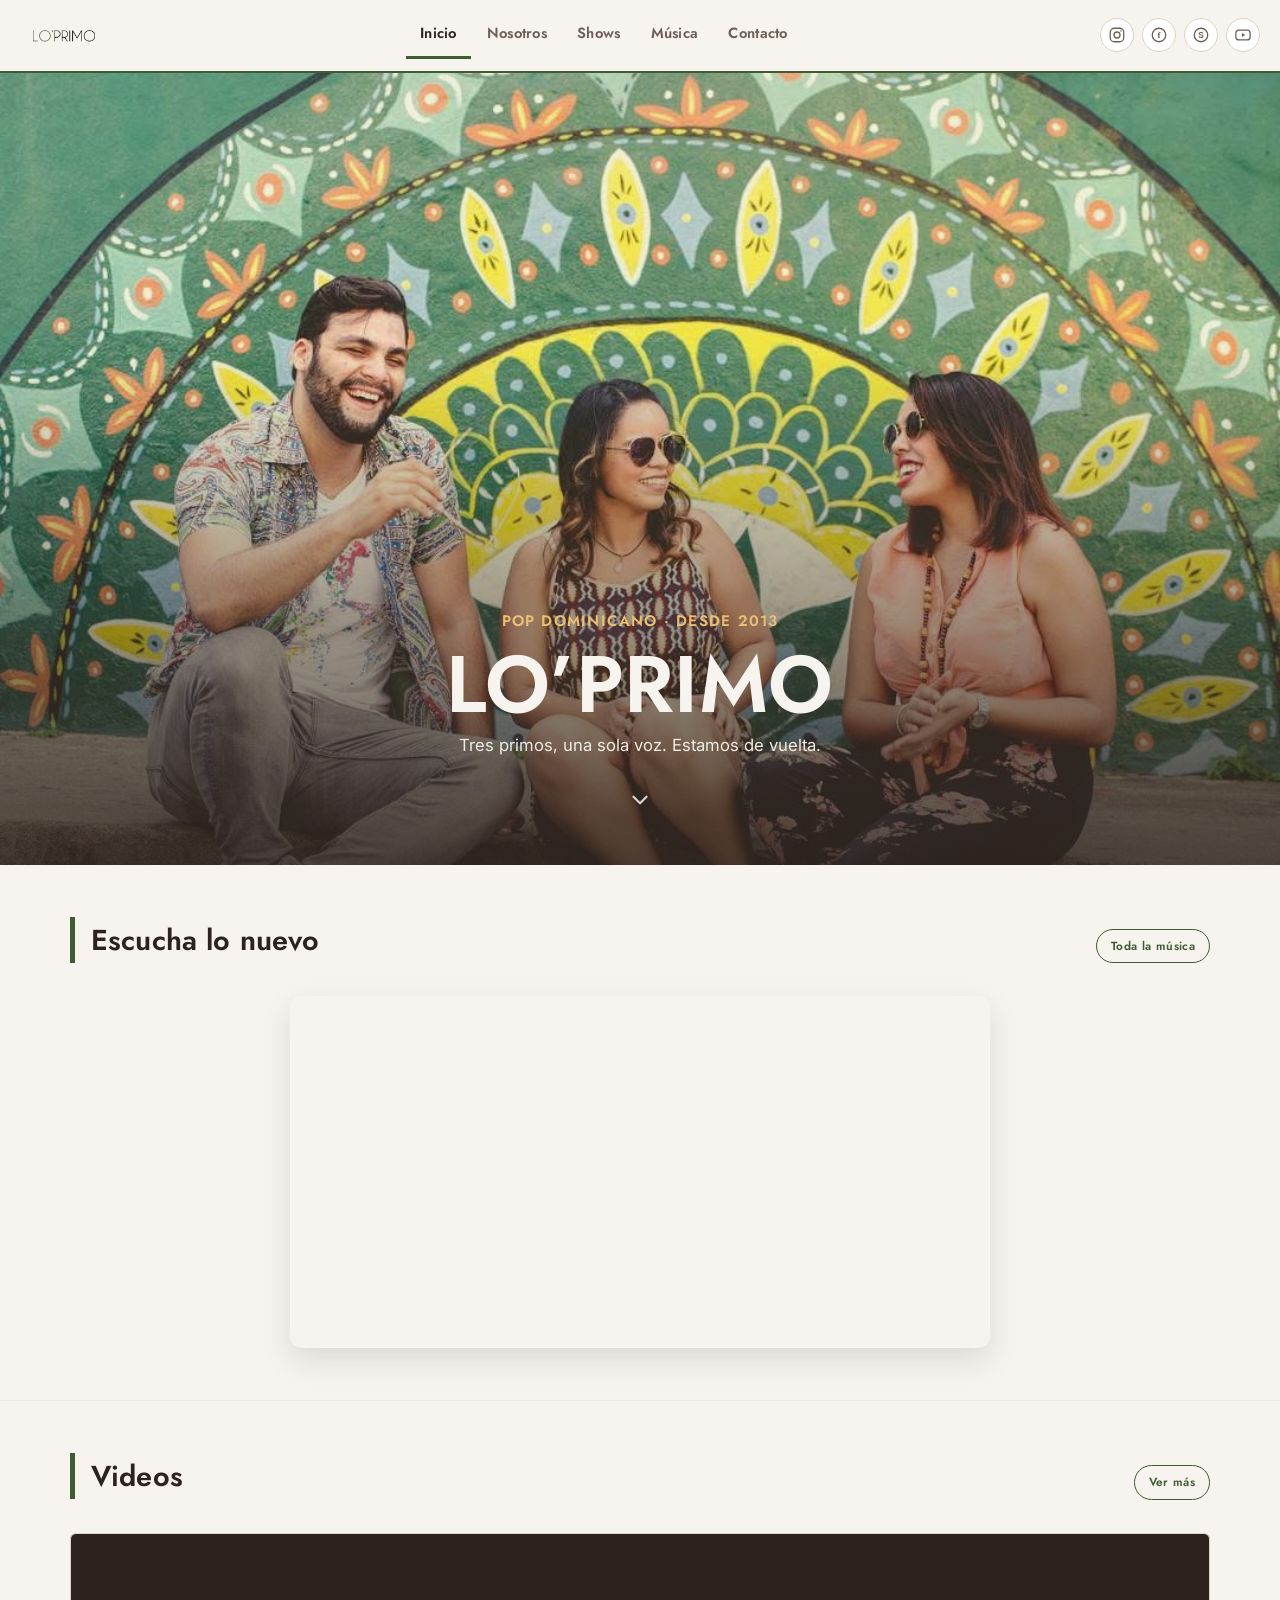
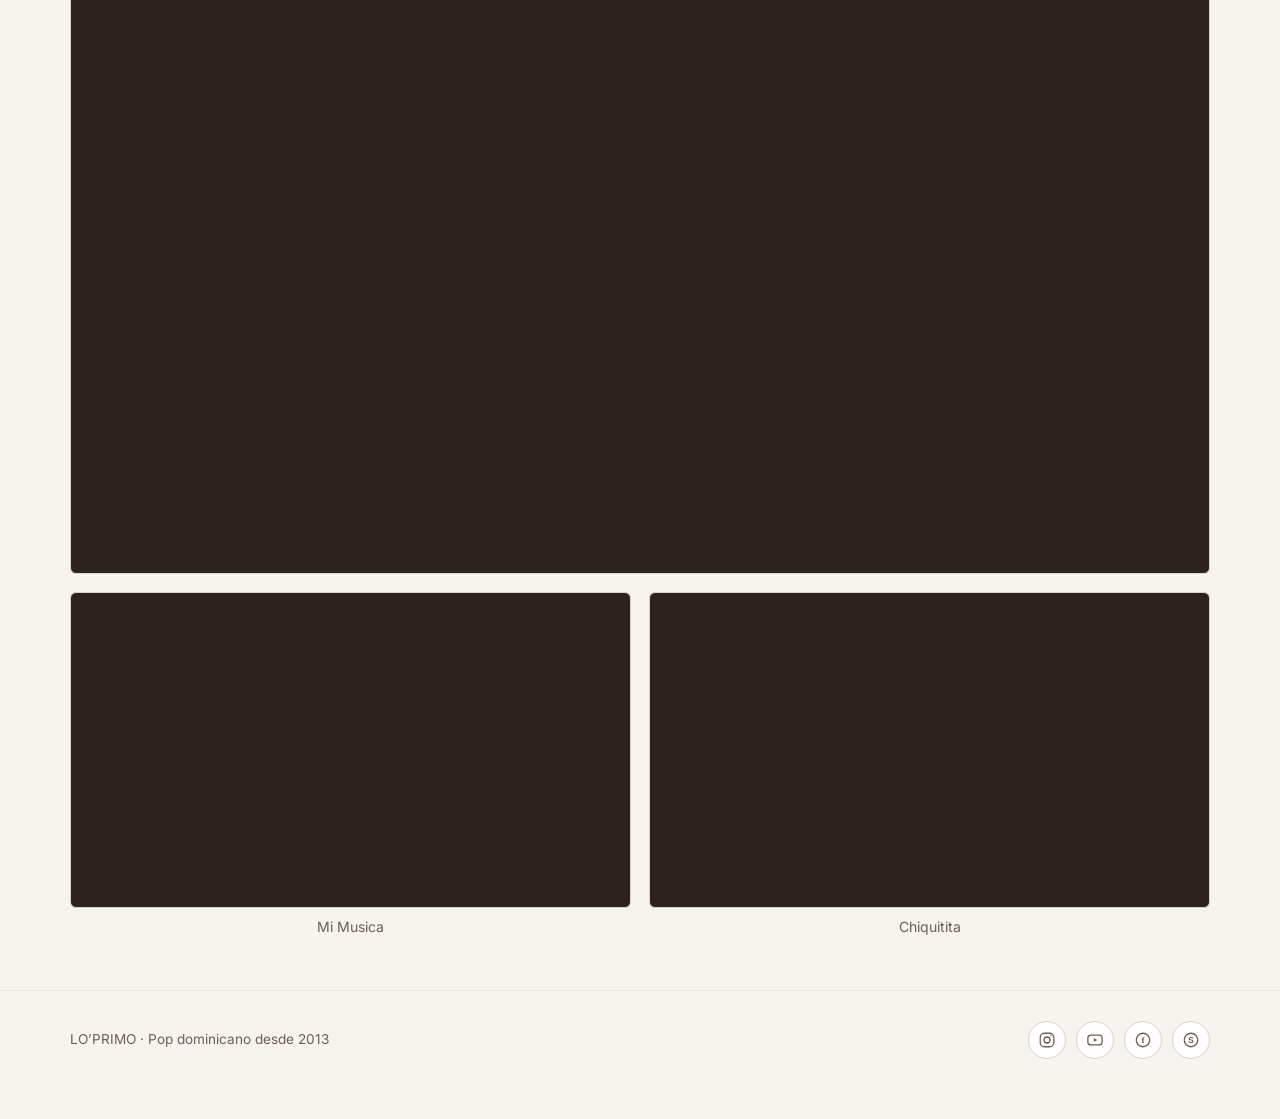
==== index.html @ f53887be "ANOTHER TEST" ====
<!DOCTYPE html>
<html lang="es" data-theme="light">
<head>
  <meta charset="utf-8">
  <meta name="viewport" content="width=device-width, initial-scale=1">
  <title>LO'PRIMO</title>
  <meta name="description" content="LO'PRIMO — grupo musical dominicano de pop. Escucha lo nuevo y mira los videos.">
  <meta name="apple-mobile-web-app-capable" content="yes">
  <meta name="apple-mobile-web-app-title" content="LO'PRIMO">
  <meta name="apple-mobile-web-app-status-bar-style" content="black-translucent">
  <link rel="icon" type="image/png" href="images/logo.png">
  <link rel="apple-touch-icon" href="images/logo.png">
  <link rel="manifest" href="manifest.json">
  <link rel="preconnect" href="https://fonts.googleapis.com">
  <link rel="preconnect" href="https://fonts.gstatic.com" crossorigin>
  <link href="https://fonts.googleapis.com/css2?family=Jost:wght@400;500;600;700&family=Inter:wght@400;600;700&display=swap" rel="stylesheet">
  <link rel="stylesheet" href="assets/style.css">
</head>
<body>
  <header class="site-header">
    <div class="header-row">
      <a class="brand" href="pagina-live.html">
        <img class="brand-logo" src="images/logo-no-name.png" alt="LO'PRIMO">
      </a>
      <button class="nav-toggle" id="navToggle" aria-label="Mostrar menú" aria-expanded="false">
        <svg viewBox="0 0 24 24" fill="none" stroke="currentColor" stroke-width="2"><path d="M3 6h18M3 12h18M3 18h18"/></svg>
      </button>
      <nav class="site-nav" id="siteNav">
        <a href="pagina-live.html" data-nav="home" class="active">Inicio</a>
        <a href="about.html" data-nav="about">Nosotros</a>
        <a href="shows.html" data-nav="shows">Shows</a>
        <a href="music.html" data-nav="music">Música</a>
        <a href="contact.html" data-nav="contact">Contacto</a>
      </nav>
      <div class="nav-social" id="navSocial" aria-label="Redes de LO'PRIMO"></div>
    </div>
  </header>

  <main>
  <section class="hero-full" style="background-image:url('images/artist-index.jpeg')">
    <div class="wrap hero-full-inner">
      <div class="hero-kicker">Pop dominicano &middot; desde 2013</div>
      <h1>LO&#8217;PRIMO</h1>
      <p>Tres primos, una sola voz. Estamos de vuelta.</p>
      <div class="scroll-cue" aria-hidden="true">
        <svg viewBox="0 0 24 24" fill="none" stroke="currentColor" stroke-width="2" stroke-linecap="round" stroke-linejoin="round"><path d="M6 9l6 6 6-6"/></svg>
      </div>
    </div>
  </section>

  <section class="section">
    <div class="wrap">
      <div class="section-head">
        <h2>Escucha lo nuevo</h2>
        <a class="btn btn-small" href="music.html">Toda la m&uacute;sica</a>
      </div>
      <div id="spotifyEmbed"></div>
    </div>
  </section>

  <section class="section">
    <div class="wrap">
      <div class="section-head">
        <h2>Videos</h2>
        <a class="btn btn-small" href="music.html">Ver m&aacute;s</a>
      </div>
      <div id="videoMain"></div>
      <div class="yt-secondary-grid" id="videoSecondary"></div>
    </div>
  </section>
<!--
  <section class="section">
    <div class="wrap">
      <div class="newsletter-box">
        <div class="newsletter-copy">
          <span class="eyebrow">Bolet&iacute;n</span>
          <h2>No te pierdas nada</h2>
          <p>Shows, m&uacute;sica nueva y noticias directo a tu correo.</p>
        </div>
        <div class="newsletter-embed">
          <iframe src="https://loprimo.substack.com/embed" width="480" height="150" style="border: 1px solid #EEE; background: white; max-width:100%;" frameborder="0" scrolling="no"></iframe>
        </div>
      </div>
    </div>
  </section>
-->
  </main>

  <footer class="site-footer">
    <div class="wrap">
      <div>LO&#8217;PRIMO &middot; Pop dominicano desde 2013</div>
      <div class="footer-social" id="footerSocial" aria-label="Redes de LO'PRIMO"></div>
    </div>
  </footer>

  <div class="nl-modal-overlay" id="nlModalOverlay" hidden>
    <div class="nl-modal" role="dialog" aria-modal="true" aria-labelledby="nlModalTitle">
      <button class="nl-modal-close" id="nlModalClose" aria-label="Cerrar">&times;</button>
      <span class="eyebrow">Bolet&iacute;n</span>
      <h2 id="nlModalTitle">No te pierdas nada</h2>
      <p>Shows, m&uacute;sica nueva y noticias directo a tu correo.</p>
      <div class="newsletter-embed">
        <iframe src="https://loprimo.substack.com/embed" width="480" height="150" style="border: 1px solid #EEE; background: white; max-width:100%;" frameborder="0" scrolling="no"></iframe>
      </div>
    </div>
  </div>

  <script src="assets/about-data.js"></script>
  <script src="assets/shows-data.js"></script>
  <script src="assets/music-data.js"></script>
  <script src="assets/app.js"></script>
</body>
</html>
---- assets/style.css ----
/* ============================================================
   LO'PRIMO — official band site styles
   Design language: warm, earthy, organic. Soft sand grounds,
   espresso structure, sage neutrals, amber gold accent used
   sparingly for anything actionable (streaming links, submit).
   Built on the same component system as the site this replaced —
   header/nav, hero, section, cards, writer tools — just re-themed
   and re-purposed for a band instead of a fantasy league.
   ============================================================ */

:root{
  --sand:#F7F4EF;
  --sand-dim:#F0EBE2;
  --paper:#FFFFFF;

  --espresso:#2C221E;
  --espresso-soft:#6E5F55;
  --line:#DDD3C4;

  --sage:#D1DCD0;
  --sage-dark:#A9BBA6;

  --amber:#DCA143;
  --amber-light:#EBBE72;
  --amber-dark:#A9721F;
  --amber-ink:#2a1e05;

  --terracotta:#B1503F;

  --olive:#3F5C33;
  --olive-light:#5C7C4C;
  --olive-dark:#2B4023;

  --font-display:'Jost', 'Poppins', -apple-system, 'Segoe UI', sans-serif;
  --font-body:'Inter', -apple-system, 'Segoe UI', sans-serif;

  --radius:6px;
  --shadow-lo: 0 1px 0 rgba(44,34,30,.08);
  --shadow-md: 0 12px 30px rgba(44,34,30,.12);
}

/* Brand identity is this warm, light palette on purpose — it does not
   flip with the visitor's system dark-mode preference. */
@media (prefers-color-scheme: dark){
  :root:not([data-theme="dark"]){
    --sand:#F7F4EF; --sand-dim:#F0EBE2; --paper:#FFFFFF;
  }
}
:root[data-theme="light"]{
  --sand:#F7F4EF; --sand-dim:#F0EBE2; --paper:#FFFFFF;
}

*,*::before,*::after{ box-sizing:border-box; }
html{ -webkit-text-size-adjust:100%; }
body{
  margin:0;
  background:var(--sand);
  color:var(--espresso);
  font-family:var(--font-body);
  font-size:16px;
  line-height:1.6;
  min-height:100vh;
}
img{ max-width:100%; display:block; }
a{ color:inherit; text-decoration:none; }
button{ font-family:inherit; }
h1,h2,h3,h4{
  font-family:var(--font-display);
  font-weight:600;
  letter-spacing:.005em;
  margin:0 0 .4em;
  color:var(--espresso);
}
:focus-visible{
  outline:3px solid var(--amber);
  outline-offset:2px;
}
.wrap{
  max-width:1180px;
  margin:0 auto;
  padding:0 20px;
}
.hidden{ display:none !important; }

/* ---------- crest / logo placeholder ---------- */
.crest{
  --crest-size: 52px;
  --crest-clip: none;
  --crest-round: 50%;
  display:inline-block;
  width:var(--crest-size);
  height:var(--crest-size);
  position:relative;
  flex:none;
}
.crest img{
  position:relative; z-index:2;
  width:100%; height:100%;
  object-fit:cover;
  clip-path: var(--crest-clip);
  border-radius: var(--crest-round, 0);
  background:var(--sage);
}
.crest .crest-fallback{
  position:absolute; inset:0;
  clip-path: var(--crest-clip);
  border-radius: var(--crest-round, 0);
  background:linear-gradient(160deg, var(--sage), var(--sand-dim));
  border:1px solid var(--sage-dark);
  display:flex; align-items:center; justify-content:center;
  font-family:var(--font-display);
  color:var(--olive);
  font-size:calc(var(--crest-size) * .34);
  letter-spacing:.02em;
}
.crest.crest-lg{ --crest-size:120px; }
.crest.crest-lg .crest-fallback{ font-size:38px; }

/* ---------- full logo (public site header) ---------- */
.brand-logo{
  display:block;
  height:46px;
  width:auto;
}
@media (max-width:480px){
  .brand-logo{ height:36px; }
}

/* ---------- header / nav ---------- */
.site-header{
  position:sticky; top:0; z-index:40;
  background:var(--sand);
  border-bottom:2px solid var(--olive);
}
.header-row{
  display:grid;
  grid-template-columns:auto auto;
  grid-template-areas:"brand toggle" "nav nav";
  align-items:center;
  gap:10px 14px;
  padding:12px 20px;
}
.brand{ grid-area:brand; justify-self:start; display:flex; align-items:center; gap:12px; min-width:0; }
.brand-text{ min-width:0; }
.brand-name{
  font-family:var(--font-display);
  font-weight:600;
  font-size:clamp(1.15rem, 2.4vw, 1.6rem);
  line-height:1.05;
  color:var(--espresso);
  white-space:nowrap;
  overflow:hidden;
  text-overflow:ellipsis;
}
.brand-name .accent{ color:var(--olive); }
.brand-sub{
  font-size:.68rem;
  letter-spacing:.14em;
  text-transform:uppercase;
  color:var(--espresso-soft);
  margin-top:2px;
}
.nav-toggle{
  grid-area:toggle; justify-self:end;
  background:none; border:1px solid var(--line); color:var(--espresso);
  width:40px; height:40px; border-radius:var(--radius);
  display:flex; align-items:center; justify-content:center; cursor:pointer;
}
.nav-toggle svg{ width:20px; height:20px; }
.site-nav{
  grid-area:nav;
  display:none;
  flex-direction:column;
  gap:0;
  border-top:1px solid var(--line);
  margin-top:4px;
  padding-top:6px;
}
.site-nav.open{ display:flex; }
.site-nav a{
  display:block;
  padding:12px 4px;
  font-family:var(--font-display);
  font-weight:600;
  font-size:.92rem;
  letter-spacing:.02em;
  color:var(--espresso-soft);
  border-bottom:1px solid var(--sand-dim);
  white-space:nowrap;
}
.site-nav a:hover{ color:var(--espresso); }
.site-nav a.active{ color:var(--espresso); }
.nav-social{ display:none; }

@media (min-width:861px){
  .header-row{
    grid-template-columns:auto 1fr auto;
    grid-template-areas:"brand nav social";
  }
  .nav-toggle{ display:none; }
  .site-nav{
    grid-area:nav; justify-self:center;
    display:flex; flex-direction:row; align-items:center; gap:2px;
    border-top:none; margin-top:0; padding-top:0;
  }
  .site-nav a{
    padding:10px 14px;
    border-bottom:3px solid transparent;
  }
  .site-nav a.active{ border-bottom-color:var(--olive); }
  .nav-social{
    grid-area:social; justify-self:end;
    display:flex; align-items:center; gap:8px;
  }
  .nav-social .social-link{ width:34px; height:34px; }
}

/* ---------- hero ---------- */
.hero{
  position:relative;
  padding:56px 0 44px;
  background:
    radial-gradient(760px 320px at 88% -15%, rgba(63,92,51,.16), transparent 60%),
    radial-gradient(1100px 420px at 15% -10%, rgba(220,161,67,.18), transparent 60%),
    linear-gradient(180deg, var(--sand-dim), var(--sand));
  border-bottom:1px solid var(--line);
}
.hero-inner{
  display:flex; align-items:center; gap:28px; flex-wrap:wrap;
}
.hero-text h1{
  font-size:clamp(2.2rem, 5.5vw, 4rem);
  line-height:1.02;
}
.hero-text h1 .accent{ color:var(--olive); }
.hero-kicker{
  font-family:var(--font-display);
  font-weight:600;
  color:var(--olive);
  font-size:.95rem;
  letter-spacing:.08em;
  text-transform:uppercase;
  margin-bottom:10px;
}
.hero-text p{
  color:var(--espresso-soft);
  max-width:58ch;
  margin:14px 0 0;
  font-size:1.05rem;
}
.hero-actions{
  display:flex; gap:12px; margin-top:22px; flex-wrap:wrap;
}

/* ---------- full-bleed photo hero (pagina-live) ---------- */
.hero-full{
  position:relative;
  height:88vh; min-height:480px; max-height:820px;
  background-size:cover;
  background-position:center 28%;
  background-repeat:no-repeat;
  display:flex; align-items:flex-end;
  border-bottom:none;
}
.hero-full::after{
  content:"";
  position:absolute; inset:0;
  background:linear-gradient(180deg, rgba(44,34,30,.05) 35%, rgba(44,34,30,.82) 100%);
}
.hero-full-inner{
  position:relative; z-index:1;
  width:100%;
  padding:0 0 52px;
  text-align:center;
}
.hero-full .hero-kicker{ color:var(--amber-light); }
.hero-full h1{
  color:var(--sand);
  font-size:clamp(2.4rem, 7vw, 5rem);
  line-height:1;
  margin-bottom:8px;
}
.hero-full p{
  color:var(--sand-dim);
  max-width:56ch;
  margin:0 auto;
  font-size:1.05rem;
}
.scroll-cue{
  display:flex; justify-content:center;
  margin-top:28px;
  animation:scroll-cue-bounce 2.2s ease-in-out infinite;
}
.scroll-cue svg{ width:26px; height:26px; color:var(--sand); opacity:.85; }
@keyframes scroll-cue-bounce{
  0%,100%{ transform:translateY(0); }
  50%{ transform:translateY(8px); }
}
@media (prefers-reduced-motion: reduce){
  .scroll-cue{ animation:none; }
}

/* ---------- spotify embed (pagina-live) ---------- */
.spotify-embed-wrap{
  max-width:700px;
  margin:0 auto;
  border-radius:12px;
  overflow:hidden;
  box-shadow:var(--shadow-md);
}
.spotify-embed-wrap iframe{ display:block; width:100%; border:0; }

/* ---------- youtube: one main + a row of secondary videos ---------- */
.yt-secondary-grid{
  display:grid;
  grid-template-columns:1fr 1fr;
  gap:18px;
  margin-top:18px;
}
.yt-secondary-grid .yt-caption{
  margin-top:8px;
  font-size:.88rem;
  color:var(--espresso-soft);
  text-align:center;
}
@media (max-width:640px){
  .yt-secondary-grid{ grid-template-columns:1fr; }
  .hero-full{ height:78vh; min-height:420px; background-position:center 22%; }
}

/* ---------- section shell ---------- */
.section{ padding:52px 0; }
.section + .section{ border-top:1px solid var(--sand-dim); }
.section-head{
  display:flex; align-items:baseline; justify-content:space-between;
  gap:16px; margin-bottom:22px; flex-wrap:wrap;
}
.section-head h2{
  font-size:1.8rem;
  position:relative;
  padding-left:16px;
  border-left:5px solid var(--olive);
}
.section-note{ color:var(--espresso-soft); font-size:.9rem; }

/* ---------- generic card grid (shows / singles / posts) ---------- */
.card-grid{
  display:grid;
  grid-template-columns:repeat(auto-fill, minmax(280px,1fr));
  gap:18px;
}
.card{
  background:var(--paper);
  border:1px solid var(--line);
  border-radius:var(--radius);
  padding:20px 20px 24px;
  display:flex; flex-direction:column; gap:8px;
  box-shadow:var(--shadow-lo);
  transition:transform .15s ease, box-shadow .15s ease;
}
.card:hover{ transform:translateY(-3px); box-shadow:var(--shadow-md); }
.card .eyebrow{
  font-family:var(--font-display);
  font-weight:600;
  color:var(--olive);
  font-size:.78rem;
  letter-spacing:.06em;
  text-transform:uppercase;
}
.card h3{ font-size:1.2rem; }
.card p{ color:var(--espresso-soft); margin:0; font-size:.94rem; }

/* ---------- newsletter (home) ---------- */
.newsletter-box{
  display:flex; align-items:center; justify-content:space-between; gap:28px;
  flex-wrap:wrap;
  background:var(--paper);
  border:1px solid var(--line);
  border-radius:var(--radius);
  padding:32px 34px;
  box-shadow:var(--shadow-lo);
}
.newsletter-copy{ flex:1; min-width:220px; }
.newsletter-copy .eyebrow{
  display:block;
  font-family:var(--font-display); font-weight:600;
  color:var(--olive); font-size:.78rem; letter-spacing:.08em; text-transform:uppercase;
  margin-bottom:6px;
}
.newsletter-copy h2{ font-size:1.5rem; border:none; padding:0; margin:0 0 6px; }
.newsletter-copy p{ color:var(--espresso-soft); font-size:.94rem; margin:0; }
.newsletter-embed{ flex:none; max-width:100%; line-height:0; }
.newsletter-embed iframe{ max-width:100%; display:block; }
@media (max-width:640px){
  .newsletter-box{ flex-direction:column; text-align:center; padding:26px 22px; }
}

/* ---------- newsletter popup (home, once per visitor) ---------- */
.nl-modal-overlay{
  position:fixed; inset:0; z-index:100;
  background:rgba(44,34,30,.55);
  display:flex; align-items:center; justify-content:center;
  padding:20px;
  animation:nl-fade-in .2s ease;
}
.nl-modal-overlay[hidden]{ display:none; }
@keyframes nl-fade-in{ from{ opacity:0; } to{ opacity:1; } }
.nl-modal{
  position:relative;
  background:var(--paper);
  border-radius:var(--radius);
  padding:34px 30px 28px;
  max-width:420px; width:100%;
  text-align:center;
  box-shadow:var(--shadow-md);
}
.nl-modal .eyebrow{
  display:block;
  font-family:var(--font-display); font-weight:600;
  color:var(--olive); font-size:.78rem; letter-spacing:.08em; text-transform:uppercase;
  margin-bottom:8px;
}
.nl-modal h2{ font-size:1.4rem; margin:0 0 8px; }
.nl-modal p{ color:var(--espresso-soft); font-size:.92rem; margin:0 0 18px; }
.nl-modal .newsletter-embed{ display:flex; justify-content:center; }
.nl-modal-close{
  position:absolute; top:8px; right:8px;
  width:32px; height:32px;
  border:none; background:transparent;
  font-size:1.5rem; line-height:1;
  color:var(--espresso-soft); cursor:pointer;
  border-radius:50%;
}
.nl-modal-close:hover{ background:var(--sand-dim); color:var(--espresso); }
@media (max-width:480px){
  .nl-modal{ padding:28px 20px 22px; }
}

.btn{
  display:inline-flex; align-items:center; gap:8px;
  font-family:var(--font-display);
  font-weight:600;
  letter-spacing:.03em;
  font-size:.85rem;
  padding:11px 20px;
  border-radius:24px;
  border:1px solid var(--olive);
  background:transparent;
  color:var(--olive);
  cursor:pointer;
  transition:background .15s ease, color .15s ease, transform .1s ease;
}
.btn:hover{ background:var(--olive); color:var(--paper); }
.btn:active{ transform:translateY(1px); }
.btn-solid{
  background:var(--amber);
  color:var(--espresso);
  border-color:var(--amber);
}
.btn-solid:hover{ background:var(--amber-light); color:var(--espresso); }
.btn-ghost{
  border-color:var(--line);
  color:var(--espresso-soft);
}
.btn-ghost:hover{ background:var(--sand-dim); color:var(--espresso); }
.btn-small{ padding:7px 14px; font-size:.74rem; border-radius:20px; }
.btn-danger{ border-color:var(--terracotta); color:var(--terracotta); }
.btn-danger:hover{ background:var(--terracotta); color:var(--paper); }

.field{ display:flex; flex-direction:column; gap:6px; margin-bottom:14px; }
.field label{
  font-family:var(--font-display);
  font-weight:600;
  font-size:.78rem;
  letter-spacing:.05em;
  color:var(--espresso-soft);
}
.field input, .field textarea{
  background:var(--paper);
  border:1px solid var(--line);
  color:var(--espresso);
  padding:10px 12px;
  border-radius:var(--radius);
  font-family:var(--font-body);
  font-size:.95rem;
  resize:vertical;
}
.field input:focus, .field textarea:focus{ border-color:var(--amber); outline:none; }

/* ---------- custom select (styled dropdown, replaces native <select>) ---------- */
.custom-select{ position:relative; }
.custom-select-btn{
  width:100%;
  display:flex; align-items:center; justify-content:space-between; gap:10px;
  background:var(--paper);
  border:1px solid var(--line);
  color:var(--espresso);
  padding:10px 12px;
  border-radius:var(--radius);
  font-family:var(--font-body);
  font-size:.95rem;
  text-align:left;
  cursor:pointer;
  transition:border-color .15s ease;
}
.custom-select-btn:hover{ border-color:var(--amber-dark); }
.custom-select-btn:focus-visible{ outline:none; border-color:var(--amber); }
.custom-select.open .custom-select-btn{ border-color:var(--amber); }
.custom-select-arrow{ width:16px; height:16px; flex:none; color:var(--espresso-soft); transition:transform .15s ease; }
.custom-select.open .custom-select-arrow{ transform:rotate(180deg); color:var(--amber-dark); }
.custom-select-list{
  position:absolute;
  left:0; right:0; top:calc(100% + 6px);
  background:var(--paper);
  border:1px solid var(--amber-dark);
  border-radius:var(--radius);
  box-shadow:var(--shadow-md);
  padding:6px;
  list-style:none;
  margin:0;
  z-index:30;
  max-height:220px;
  overflow-y:auto;
}
.custom-select-list[hidden]{ display:none; }
.custom-select-list li{
  padding:9px 10px;
  border-radius:var(--radius);
  color:var(--espresso);
  font-size:.92rem;
  line-height:1.3;
  cursor:pointer;
}
.custom-select-list li:hover,
.custom-select-list li.active{ background:rgba(220,161,67,.18); }
.custom-select-list li[aria-selected="true"]{ color:var(--amber-dark); font-weight:600; }

.editor-panel{
  background:var(--sage);
  border:1px dashed var(--amber-dark);
  padding:20px;
  margin-bottom:20px;
  border-radius:var(--radius);
}
.toast{
  position:fixed; bottom:20px; left:50%; transform:translateX(-50%);
  background:var(--espresso);
  border:1px solid var(--amber);
  color:var(--sand);
  padding:12px 20px;
  border-radius:var(--radius);
  font-size:.9rem;
  z-index:100;
  box-shadow:var(--shadow-md);
  transition:opacity .25s ease, transform .25s ease;
}
.toast.hide{ opacity:0; transform:translate(-50%, 8px); pointer-events:none; }
.toast.err{ border-color:var(--terracotta); }

/* ---------- writer tools (private, not linked from the public nav) ---------- */
.writer-note{
  background:var(--sage);
  border-left:4px solid var(--amber);
  padding:14px 18px;
  margin-bottom:24px;
  font-size:.9rem;
  color:var(--espresso-soft);
}
.writer-grid{
  display:grid;
  grid-template-columns:repeat(auto-fit, minmax(280px,1fr));
  gap:16px;
}
.writer-row{
  display:flex; gap:14px; align-items:flex-start; flex-wrap:wrap;
  border:1px solid var(--line);
  background:var(--paper);
  padding:14px 16px;
  margin-bottom:10px;
  border-radius:var(--radius);
}
.writer-row-main{ flex:1; min-width:220px; }
.writer-row-actions{ display:flex; gap:6px; flex-wrap:wrap; }
.writer-row-actions .btn[disabled]{ opacity:.35; cursor:not-allowed; }
.writer-output{
  width:100%;
  min-height:220px;
  background:var(--espresso);
  border:1px solid var(--line);
  color:#f0e6d8;
  font-family:ui-monospace, SFMono-Regular, Menlo, monospace;
  font-size:.8rem;
  padding:14px;
  border-radius:var(--radius);
}
.field-saved{ background-color:rgba(220,161,67,.28) !important; }

/* ---------- video embed (YouTube singles) ---------- */
.video-embed{
  position:relative;
  width:100%;
  aspect-ratio:16/9;
  background:var(--espresso);
  border-radius:var(--radius);
  overflow:hidden;
  border:1px solid var(--line);
}
.video-embed iframe{
  position:absolute; inset:0; width:100%; height:100%; border:0;
}

/* ---------- streaming links row ---------- */
.streaming-row{
  display:flex; gap:10px; flex-wrap:wrap; margin-top:6px;
}
.streaming-btn{
  display:inline-flex; align-items:center; gap:8px;
  padding:8px 16px;
  border-radius:20px;
  font-size:.82rem;
  font-family:var(--font-display);
  font-weight:600;
  border:1px solid var(--line);
  color:var(--espresso);
  background:var(--sand-dim);
  transition:border-color .15s ease, background .15s ease, color .15s ease;
}
.streaming-btn svg{ width:16px; height:16px; }
.streaming-btn:hover{
  border-color:var(--amber-dark);
  background:var(--amber);
  color:var(--espresso);
}

/* ---------- single / show cards ---------- */
.single-card{ gap:14px; }
.single-cover{
  width:100%; aspect-ratio:1/1; border-radius:var(--radius);
  overflow:hidden; background:var(--sage); position:relative;
}
.single-cover img{ width:100%; height:100%; object-fit:cover; }
.single-cover .crest-fallback{ position:absolute; inset:0; border-radius:0; }

/* ---------- band member cards (about page) ---------- */
.member-card{ gap:14px; text-align:center; }
.member-photo{
  width:100%; aspect-ratio:1/1; border-radius:var(--radius);
  overflow:hidden; background:var(--sage); position:relative;
}
.member-photo img{ width:100%; height:100%; object-fit:cover; }
.member-photo .crest-fallback{ position:absolute; inset:0; border-radius:0; font-size:2.4rem; align-items:center; justify-content:center; }
.member-card h3{ margin-top:2px; }
.member-card .eyebrow{ margin-bottom:-4px; }
.member-social{ justify-content:center; margin-top:2px; }

.show-card{
  display:flex; gap:18px; align-items:center; flex-wrap:wrap;
  background:var(--paper); border:1px solid var(--line); border-radius:var(--radius);
  padding:18px 20px; margin-bottom:12px;
}
.show-date{
  font-family:var(--font-display); font-weight:700;
  color:var(--olive);
  text-align:center;
  min-width:74px;
  border-right:1px solid var(--line);
  padding-right:16px;
}
.show-date .d{ display:block; font-size:1.5rem; line-height:1; }
.show-date .m{ display:block; font-size:.75rem; letter-spacing:.08em; text-transform:uppercase; margin-top:2px; }
.show-main{ flex:1; min-width:180px; }
.show-main h3{ font-size:1.1rem; margin-bottom:2px; }
.show-main .venue{ color:var(--espresso-soft); font-size:.92rem; }
.show-tag{
  font-family:var(--font-display); font-size:.72rem; letter-spacing:.05em;
  text-transform:uppercase; padding:3px 10px; border-radius:20px;
  background:var(--sage); color:var(--espresso); border:1px solid var(--sage-dark);
}
.show-tag.past{ background:var(--sand-dim); color:var(--espresso-soft); border-color:var(--line); }

/* ---------- next-show banner (home) ---------- */
.next-show-banner{
  position:relative;
  overflow:hidden;
  display:flex; align-items:center; flex-wrap:wrap; gap:22px;
  background:var(--espresso);
  border-radius:var(--radius);
  padding:26px 28px;
}
.next-show-banner::before{
  content:"";
  position:absolute; inset:0;
  background:radial-gradient(560px 220px at 90% -25%, rgba(92,124,76,.5), transparent 60%);
  pointer-events:none;
}
.nsb-info{ flex:1; min-width:200px; position:relative; }
.nsb-label{
  font-family:var(--font-display); font-weight:600;
  color:var(--olive-light);
  font-size:.78rem; letter-spacing:.09em; text-transform:uppercase;
  margin-bottom:6px;
}
.nsb-info h3{ color:var(--sand); font-size:1.5rem; margin-bottom:2px; }
.nsb-info .venue{ color:var(--sand-dim); opacity:.75; font-size:.92rem; }
.nsb-countdown{ display:flex; gap:8px; position:relative; }
.nsb-unit{
  display:flex; flex-direction:column; align-items:center;
  background:rgba(255,255,255,.07);
  border:1px solid rgba(255,255,255,.14);
  border-radius:var(--radius);
  min-width:56px;
  padding:8px 6px;
}
.nsb-num{ font-family:var(--font-display); font-weight:700; font-size:1.4rem; color:var(--sand); line-height:1; }
.nsb-label-sm{ font-size:.6rem; letter-spacing:.07em; text-transform:uppercase; color:var(--sand-dim); opacity:.7; margin-top:3px; }
.nsb-cta{ position:relative; flex:none; }
@media (max-width:640px){
  .next-show-banner{ padding:20px; }
  .nsb-unit{ min-width:46px; padding:6px 4px; }
  .nsb-num{ font-size:1.15rem; }
}

/* ---------- filter tabs (shows page) ---------- */
.filter-tabs{ display:flex; gap:8px; margin-bottom:24px; flex-wrap:wrap; }
.filter-tab{
  font-family:var(--font-display); font-weight:600; font-size:.82rem;
  letter-spacing:.02em;
  padding:9px 18px;
  border-radius:20px;
  border:1px solid var(--line);
  background:var(--paper);
  color:var(--espresso-soft);
  cursor:pointer;
  transition:border-color .15s ease, background .15s ease, color .15s ease;
}
.filter-tab:hover{ border-color:var(--olive); color:var(--espresso); }
.filter-tab.active{ background:var(--olive); border-color:var(--olive); color:var(--sand); }

/* ---------- instagram embed grid ---------- */
.ig-grid{
  display:grid;
  grid-template-columns:repeat(auto-fill, minmax(300px,1fr));
  gap:22px;
}
.ig-grid .instagram-media{ margin:0 !important; width:100% !important; }
.ig-fallback{
  background:var(--paper); border:1px solid var(--line); border-radius:var(--radius);
  padding:20px; display:flex; flex-direction:column; gap:8px;
}
.ig-fallback .eyebrow{ font-family:var(--font-display); font-weight:600; color:var(--amber-dark); font-size:.78rem; letter-spacing:.06em; text-transform:uppercase; }

/* ---------- about / bio ---------- */
.bio-lede{
  font-size:1.15rem;
  color:var(--espresso);
  border-left:3px solid var(--olive);
  padding-left:16px;
  margin:0 0 26px;
  max-width:62ch;
}
.article{ max-width:68ch; }
.article p{ color:var(--espresso-soft); margin:0 0 1.15em; font-size:1rem; }
.article-figure{
  margin:0 0 26px;
  border:1px solid var(--line);
  background:var(--sand-dim);
  border-radius:var(--radius);
  overflow:hidden;
}
.article-figure img{ width:100%; }
.article-figure figcaption{
  padding:10px 14px;
  font-size:.82rem;
  color:var(--espresso-soft);
}

.social-row{
  display:flex; gap:10px; align-items:center; flex-wrap:wrap; margin-top:18px;
}
.social-link{
  display:inline-flex; align-items:center; justify-content:center;
  width:38px; height:38px;
  border-radius:50%;
  border:1px solid var(--line);
  color:var(--espresso-soft);
  background:var(--paper);
  transition:border-color .15s ease, color .15s ease, background-color .15s ease;
}
.social-link svg{ width:18px; height:18px; }
.social-link:hover{
  color:var(--espresso);
  border-color:var(--amber-dark);
  background:var(--amber);
}

/* ---------- footer ---------- */
.site-footer{
  border-top:1px solid var(--sand-dim);
  padding:30px 0 60px;
  color:var(--espresso-soft);
  font-size:.85rem;
}
.site-footer .wrap{
  display:flex; justify-content:space-between; gap:20px; flex-wrap:wrap; align-items:center;
}
.footer-social{ display:flex; gap:10px; align-items:center; }

@media (max-width:600px){
  .hero{ padding:38px 0 30px; }
  .section{ padding:38px 0; }
  .hide-mobile{ display:none; }
  .show-date{ border-right:none; border-bottom:1px solid var(--line); padding-right:0; padding-bottom:8px; min-width:0; }
}
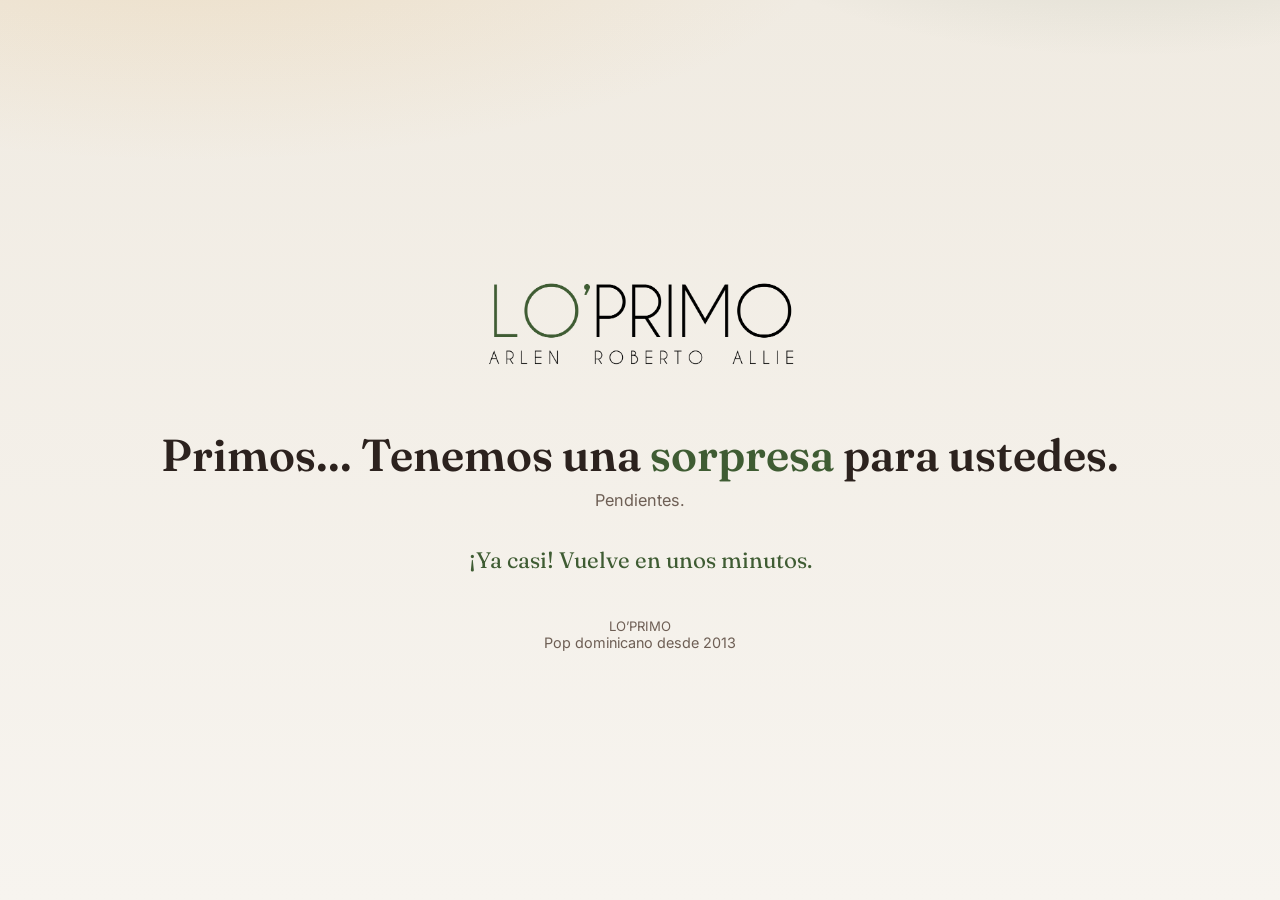
==== commit 1a30a680: "TEST COMPLETED" ====
--- a/index.html
+++ b/index.html
@@ -4,110 +4,125 @@
   <meta charset="utf-8">
   <meta name="viewport" content="width=device-width, initial-scale=1">
   <title>LO'PRIMO</title>
-  <meta name="description" content="LO'PRIMO — grupo musical dominicano de pop. Escucha lo nuevo y mira los videos.">
-  <meta name="apple-mobile-web-app-capable" content="yes">
-  <meta name="apple-mobile-web-app-title" content="LO'PRIMO">
-  <meta name="apple-mobile-web-app-status-bar-style" content="black-translucent">
+  <meta name="description" content="LO'PRIMO — Tenemos una sorpresa.">
   <link rel="icon" type="image/png" href="images/logo.png">
-  <link rel="apple-touch-icon" href="images/logo.png">
-  <link rel="manifest" href="manifest.json">
   <link rel="preconnect" href="https://fonts.googleapis.com">
   <link rel="preconnect" href="https://fonts.gstatic.com" crossorigin>
-  <link href="https://fonts.googleapis.com/css2?family=Jost:wght@400;500;600;700&family=Inter:wght@400;600;700&display=swap" rel="stylesheet">
-  <link rel="stylesheet" href="assets/style.css">
+  <link href="https://fonts.googleapis.com/css2?family=Fraunces:opsz,wght@9..144,500;9..144,600;9..144,700&family=Inter:wght@400;600;700&display=swap" rel="stylesheet">
+  <!--
+    ============================================================
+    PÁGINA "MUY PRONTO" (coming soon)
+    Esta página es independiente: no usa assets/style.css ni ningún
+    otro archivo, solo images/logo.png.
+
+    PARA PUBLICAR EL SITIO COMPLETO (cuando el cliente dé el visto bueno):
+      1. Borra este archivo (index.html).
+      2. Renombra index-live.html  ->  index.html
+      3. Sube todo el sitio. ¡Listo!
+
+    FECHA DE LA CUENTA REGRESIVA: cámbiala abajo, en LAUNCH_DATE
+    (formato AAAA-MM-DDTHH:MM:SS-04:00 — el -04:00 es hora de República Dominicana).
+    ============================================================
+  -->
+  <style>
+    :root{
+      --sand:#F7F4EF; --sand-dim:#F0EBE2; --paper:#FFFFFF;
+      --espresso:#2C221E; --espresso-soft:#6E5F55; --line:#DDD3C4;
+      --amber:#DCA143; --olive:#3F5C33;
+      --font-display:'Fraunces', Georgia, 'Times New Roman', serif;
+      --font-body:'Inter', -apple-system, 'Segoe UI', sans-serif;
+    }
+    *,*::before,*::after{ box-sizing:border-box; }
+    html,body{ height:100%; margin:0; }
+    body{
+      display:flex; flex-direction:column; align-items:center; justify-content:center;
+      padding:32px 20px; text-align:center;
+      background:
+        radial-gradient(760px 320px at 88% -15%, rgba(63,92,51,.16), transparent 60%),
+        radial-gradient(1100px 420px at 15% -10%, rgba(220,161,67,.18), transparent 60%),
+        linear-gradient(180deg, var(--sand-dim), var(--sand));
+      background-attachment:fixed;
+      color:var(--espresso);
+      font-family:var(--font-body);
+    }
+    .logo{ width:min(420px, 78vw); height:auto; display:block; margin:0 auto 6px; }
+    h1{
+      font-family:var(--font-display); font-weight:600;
+      font-size:clamp(1.7rem, 4.6vw, 2.8rem); line-height:1.15;
+      margin:0 0 10px;
+    }
+    h1 em{ font-style:normal; color:var(--olive); }
+    .sub{ margin:0 0 36px; color:var(--espresso-soft); font-size:1.02rem; }
+    .sub-foot{ margin:0 0 36px; color:var(--espresso-soft); font-size:0.90rem; }
+    .countdown{ display:flex; gap:14px; justify-content:center; flex-wrap:wrap; }
+    .unit{
+      background:var(--paper); border:1px solid var(--line); border-radius:6px;
+      min-width:96px; padding:16px 10px 12px;
+      box-shadow:0 12px 30px rgba(44,34,30,.10);
+    }
+    .num{
+      display:block; font-family:var(--font-display); font-weight:700;
+      font-size:clamp(1.9rem, 6vw, 2.8rem); line-height:1; color:var(--olive);
+      font-variant-numeric:tabular-nums;
+    }
+    .label{
+      display:block; margin-top:8px; font-size:.72rem; font-weight:700;
+      letter-spacing:.1em; text-transform:uppercase; color:var(--espresso-soft);
+    }
+    .done{ display:none; font-family:var(--font-display); font-size:1.4rem; color:var(--olive); }
+    .foot{ margin-top:44px; font-size:.82rem; color:var(--espresso-soft); }
+    @media (max-width:480px){
+      .countdown{ display:grid; grid-template-columns:repeat(4, 1fr); gap:8px; width:100%; max-width:380px; }
+      .unit{ min-width:0; padding:12px 2px 10px; }
+      .label{ font-size:.58rem; letter-spacing:.03em; }
+    }
+  </style>
 </head>
 <body>
-  <header class="site-header">
-    <div class="header-row">
-      <a class="brand" href="pagina-live.html">
-        <img class="brand-logo" src="images/logo-no-name.png" alt="LO'PRIMO">
-      </a>
-      <button class="nav-toggle" id="navToggle" aria-label="Mostrar menú" aria-expanded="false">
-        <svg viewBox="0 0 24 24" fill="none" stroke="currentColor" stroke-width="2"><path d="M3 6h18M3 12h18M3 18h18"/></svg>
-      </button>
-      <nav class="site-nav" id="siteNav">
-        <a href="pagina-live.html" data-nav="home" class="active">Inicio</a>
-        <a href="about.html" data-nav="about">Nosotros</a>
-        <a href="shows.html" data-nav="shows">Shows</a>
-        <a href="music.html" data-nav="music">Música</a>
-        <a href="contact.html" data-nav="contact">Contacto</a>
-      </nav>
-      <div class="nav-social" id="navSocial" aria-label="Redes de LO'PRIMO"></div>
-    </div>
-  </header>
+  <img class="logo" src="images/logo.png" alt="LO'PRIMO">
 
-  <main>
-  <section class="hero-full" style="background-image:url('images/artist-index.jpeg')">
-    <div class="wrap hero-full-inner">
-      <div class="hero-kicker">Pop dominicano &middot; desde 2013</div>
-      <h1>LO&#8217;PRIMO</h1>
-      <p>Tres primos, una sola voz. Estamos de vuelta.</p>
-      <div class="scroll-cue" aria-hidden="true">
-        <svg viewBox="0 0 24 24" fill="none" stroke="currentColor" stroke-width="2" stroke-linecap="round" stroke-linejoin="round"><path d="M6 9l6 6 6-6"/></svg>
-      </div>
-    </div>
-  </section>
+  <h1>Primos... Tenemos una <em>sorpresa</em> para ustedes.</h1>
+  <p class="sub">Pendientes.</p>
 
-  <section class="section">
-    <div class="wrap">
-      <div class="section-head">
-        <h2>Escucha lo nuevo</h2>
-        <a class="btn btn-small" href="music.html">Toda la m&uacute;sica</a>
-      </div>
-      <div id="spotifyEmbed"></div>
-    </div>
-  </section>
+  <div class="countdown" id="countdown" role="timer" aria-live="off">
+    <div class="unit"><span class="num" id="cdDays">--</span><span class="label">Días</span></div>
+    <div class="unit"><span class="num" id="cdHours">--</span><span class="label">Horas</span></div>
+    <div class="unit"><span class="num" id="cdMins">--</span><span class="label">Minutos</span></div>
+    <div class="unit"><span class="num" id="cdSecs">--</span><span class="label">Segundos</span></div>
+  </div>
+  <div class="done" id="cdDone">¡Ya casi! Vuelve en unos minutos.</div>
 
-  <section class="section">
-    <div class="wrap">
-      <div class="section-head">
-        <h2>Videos</h2>
-        <a class="btn btn-small" href="music.html">Ver m&aacute;s</a>
-      </div>
-      <div id="videoMain"></div>
-      <div class="yt-secondary-grid" id="videoSecondary"></div>
-    </div>
-  </section>
-<!--
-  <section class="section">
-    <div class="wrap">
-      <div class="newsletter-box">
-        <div class="newsletter-copy">
-          <span class="eyebrow">Bolet&iacute;n</span>
-          <h2>No te pierdas nada</h2>
-          <p>Shows, m&uacute;sica nueva y noticias directo a tu correo.</p>
-        </div>
-        <div class="newsletter-embed">
-          <iframe src="https://loprimo.substack.com/embed" width="480" height="150" style="border: 1px solid #EEE; background: white; max-width:100%;" frameborder="0" scrolling="no"></iframe>
-        </div>
-      </div>
-    </div>
-  </section>
--->
-  </main>
+  <div class="foot">LO&#8217;PRIMO</div>
+  <p class="sub-foot">Pop dominicano desde 2013</p>
 
-  <footer class="site-footer">
-    <div class="wrap">
-      <div>LO&#8217;PRIMO &middot; Pop dominicano desde 2013</div>
-      <div class="footer-social" id="footerSocial" aria-label="Redes de LO'PRIMO"></div>
-    </div>
-  </footer>
+  <script>
+    /* >>> CAMBIA AQUÍ LA FECHA DE LANZAMIENTO <<< */
+    var LAUNCH_DATE = '2026-10-06T19:00:00-04:00';
 
-  <div class="nl-modal-overlay" id="nlModalOverlay" hidden>
-    <div class="nl-modal" role="dialog" aria-modal="true" aria-labelledby="nlModalTitle">
-      <button class="nl-modal-close" id="nlModalClose" aria-label="Cerrar">&times;</button>
-      <span class="eyebrow">Bolet&iacute;n</span>
-      <h2 id="nlModalTitle">No te pierdas nada</h2>
-      <p>Shows, m&uacute;sica nueva y noticias directo a tu correo.</p>
-      <div class="newsletter-embed">
-        <iframe src="https://loprimo.substack.com/embed" width="480" height="150" style="border: 1px solid #EEE; background: white; max-width:100%;" frameborder="0" scrolling="no"></iframe>
-      </div>
-    </div>
-  </div>
-
-  <script src="assets/about-data.js"></script>
-  <script src="assets/shows-data.js"></script>
-  <script src="assets/music-data.js"></script>
-  <script src="assets/app.js"></script>
+    (function () {
+      var target = new Date(LAUNCH_DATE).getTime();
+      var box = document.getElementById('countdown');
+      var done = document.getElementById('cdDone');
+      var d = document.getElementById('cdDays'), h = document.getElementById('cdHours'),
+          m = document.getElementById('cdMins'), s = document.getElementById('cdSecs');
+      function pad(n) { return n < 10 ? '0' + n : String(n); }
+      function tick() {
+        var diff = target - Date.now();
+        if (isNaN(diff) || diff <= 0) {
+          box.style.display = 'none'; done.style.display = 'block';
+          return false;
+        }
+        var secs = Math.floor(diff / 1000);
+        d.textContent = Math.floor(secs / 86400);
+        h.textContent = pad(Math.floor(secs % 86400 / 3600));
+        m.textContent = pad(Math.floor(secs % 3600 / 60));
+        s.textContent = pad(secs % 60);
+        return true;
+      }
+      if (tick()) {
+        var timer = setInterval(function () { if (!tick()) clearInterval(timer); }, 1000);
+      }
+    })();
+  </script>
 </body>
 </html>
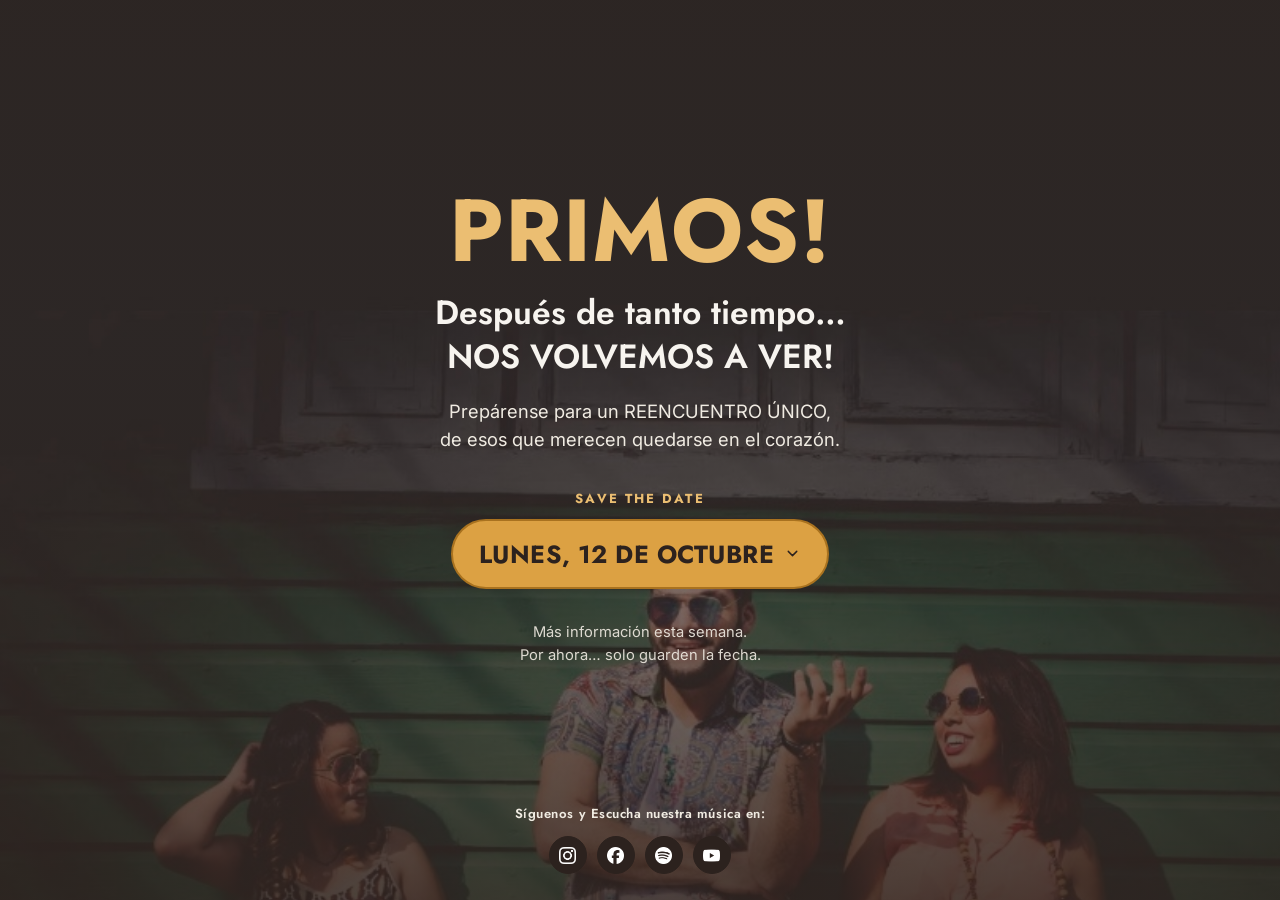
==== commit 2ae48dba: "edit en vivo" ====
--- a/index.html
+++ b/index.html
@@ -4,125 +4,49 @@
   <meta charset="utf-8">
   <meta name="viewport" content="width=device-width, initial-scale=1">
   <title>LO'PRIMO</title>
-  <meta name="description" content="LO'PRIMO — Tenemos una sorpresa.">
+  <meta name="description" content="LO'PRIMO vuelve — guarda la fecha: lunes 12 de octubre.">
+  <meta name="apple-mobile-web-app-capable" content="yes">
+  <meta name="apple-mobile-web-app-title" content="LO'PRIMO">
+  <meta name="apple-mobile-web-app-status-bar-style" content="black-translucent">
   <link rel="icon" type="image/png" href="images/logo.png">
+  <link rel="apple-touch-icon" href="images/logo.png">
+  <link rel="manifest" href="manifest.json">
   <link rel="preconnect" href="https://fonts.googleapis.com">
   <link rel="preconnect" href="https://fonts.gstatic.com" crossorigin>
-  <link href="https://fonts.googleapis.com/css2?family=Fraunces:opsz,wght@9..144,500;9..144,600;9..144,700&family=Inter:wght@400;600;700&display=swap" rel="stylesheet">
-  <!--
-    ============================================================
-    PÁGINA "MUY PRONTO" (coming soon)
-    Esta página es independiente: no usa assets/style.css ni ningún
-    otro archivo, solo images/logo.png.
-
-    PARA PUBLICAR EL SITIO COMPLETO (cuando el cliente dé el visto bueno):
-      1. Borra este archivo (index.html).
-      2. Renombra index-live.html  ->  index.html
-      3. Sube todo el sitio. ¡Listo!
-
-    FECHA DE LA CUENTA REGRESIVA: cámbiala abajo, en LAUNCH_DATE
-    (formato AAAA-MM-DDTHH:MM:SS-04:00 — el -04:00 es hora de República Dominicana).
-    ============================================================
-  -->
-  <style>
-    :root{
-      --sand:#F7F4EF; --sand-dim:#F0EBE2; --paper:#FFFFFF;
-      --espresso:#2C221E; --espresso-soft:#6E5F55; --line:#DDD3C4;
-      --amber:#DCA143; --olive:#3F5C33;
-      --font-display:'Fraunces', Georgia, 'Times New Roman', serif;
-      --font-body:'Inter', -apple-system, 'Segoe UI', sans-serif;
-    }
-    *,*::before,*::after{ box-sizing:border-box; }
-    html,body{ height:100%; margin:0; }
-    body{
-      display:flex; flex-direction:column; align-items:center; justify-content:center;
-      padding:32px 20px; text-align:center;
-      background:
-        radial-gradient(760px 320px at 88% -15%, rgba(63,92,51,.16), transparent 60%),
-        radial-gradient(1100px 420px at 15% -10%, rgba(220,161,67,.18), transparent 60%),
-        linear-gradient(180deg, var(--sand-dim), var(--sand));
-      background-attachment:fixed;
-      color:var(--espresso);
-      font-family:var(--font-body);
-    }
-    .logo{ width:min(420px, 78vw); height:auto; display:block; margin:0 auto 6px; }
-    h1{
-      font-family:var(--font-display); font-weight:600;
-      font-size:clamp(1.7rem, 4.6vw, 2.8rem); line-height:1.15;
-      margin:0 0 10px;
-    }
-    h1 em{ font-style:normal; color:var(--olive); }
-    .sub{ margin:0 0 36px; color:var(--espresso-soft); font-size:1.02rem; }
-    .sub-foot{ margin:0 0 36px; color:var(--espresso-soft); font-size:0.90rem; }
-    .countdown{ display:flex; gap:14px; justify-content:center; flex-wrap:wrap; }
-    .unit{
-      background:var(--paper); border:1px solid var(--line); border-radius:6px;
-      min-width:96px; padding:16px 10px 12px;
-      box-shadow:0 12px 30px rgba(44,34,30,.10);
-    }
-    .num{
-      display:block; font-family:var(--font-display); font-weight:700;
-      font-size:clamp(1.9rem, 6vw, 2.8rem); line-height:1; color:var(--olive);
-      font-variant-numeric:tabular-nums;
-    }
-    .label{
-      display:block; margin-top:8px; font-size:.72rem; font-weight:700;
-      letter-spacing:.1em; text-transform:uppercase; color:var(--espresso-soft);
-    }
-    .done{ display:none; font-family:var(--font-display); font-size:1.4rem; color:var(--olive); }
-    .foot{ margin-top:44px; font-size:.82rem; color:var(--espresso-soft); }
-    @media (max-width:480px){
-      .countdown{ display:grid; grid-template-columns:repeat(4, 1fr); gap:8px; width:100%; max-width:380px; }
-      .unit{ min-width:0; padding:12px 2px 10px; }
-      .label{ font-size:.58rem; letter-spacing:.03em; }
-    }
-  </style>
+  <link href="https://fonts.googleapis.com/css2?family=Jost:wght@400;500;600;700&family=Inter:wght@400;600;700&display=swap" rel="stylesheet">
+  <link rel="stylesheet" href="assets/style.css">
 </head>
 <body>
-  <img class="logo" src="images/logo.png" alt="LO'PRIMO">
+  <main class="splash" style="background-image:url('images/save-the-date.jpg')">
+    <div class="splash-scrim" aria-hidden="true"></div>
 
-  <h1>Primos... Tenemos una <em>sorpresa</em> para ustedes.</h1>
-  <p class="sub">Pendientes.</p>
+    <div class="wrap splash-content">
+      <h1 class="announce-heading">PRIMOS!</h1>
+      <p class="announce-line">Despu&eacute;s de tanto tiempo&hellip;<br>NOS VOLVEMOS A VER!</p>
+      <p class="announce-sub">Prep&aacute;rense para un REENCUENTRO &Uacute;NICO,<br>de esos que merecen quedarse en el coraz&oacute;n.</p>
 
-  <div class="countdown" id="countdown" role="timer" aria-live="off">
-    <div class="unit"><span class="num" id="cdDays">--</span><span class="label">Días</span></div>
-    <div class="unit"><span class="num" id="cdHours">--</span><span class="label">Horas</span></div>
-    <div class="unit"><span class="num" id="cdMins">--</span><span class="label">Minutos</span></div>
-    <div class="unit"><span class="num" id="cdSecs">--</span><span class="label">Segundos</span></div>
-  </div>
-  <div class="done" id="cdDone">¡Ya casi! Vuelve en unos minutos.</div>
+      <div class="save-the-date-card">
+        <span class="std-eyebrow">Save the date</span>
+        <button type="button" class="std-date-btn" id="saveDateBtn" aria-haspopup="true" aria-expanded="false">
+          LUNES, 12 DE OCTUBRE
+          <svg class="std-chevron" viewBox="0 0 24 24" fill="none" stroke="currentColor" stroke-width="2" stroke-linecap="round" stroke-linejoin="round"><path d="M6 9l6 6 6-6"/></svg>
+        </button>
+        <div class="std-menu" id="saveDateMenu" hidden>
+          <a class="std-menu-link" id="saveDateGcal" href="#" target="_blank" rel="noopener noreferrer">Agregar a Google Calendar</a>
+          <a class="std-menu-link" id="saveDateIcs" href="#">Apple / Outlook (.ics)</a>
+        </div>
+      </div>
 
-  <div class="foot">LO&#8217;PRIMO</div>
-  <p class="sub-foot">Pop dominicano desde 2013</p>
+      <p class="announce-footer-note">M&aacute;s informaci&oacute;n esta semana.<br>Por ahora&hellip; solo guarden la fecha.</p>
+    </div>
 
-  <script>
-    /* >>> CAMBIA AQUÍ LA FECHA DE LANZAMIENTO <<< */
-    var LAUNCH_DATE = '2026-10-06T19:00:00-04:00';
+    <div class="wrap splash-footer">
+      <span class="footer-follow-label">S&iacute;guenos y Escucha nuestra m&uacute;sica en:</span>
+      <div class="footer-social" id="footerSocial" aria-label="Redes de LO'PRIMO"></div>
+    </div>
+  </main>
 
-    (function () {
-      var target = new Date(LAUNCH_DATE).getTime();
-      var box = document.getElementById('countdown');
-      var done = document.getElementById('cdDone');
-      var d = document.getElementById('cdDays'), h = document.getElementById('cdHours'),
-          m = document.getElementById('cdMins'), s = document.getElementById('cdSecs');
-      function pad(n) { return n < 10 ? '0' + n : String(n); }
-      function tick() {
-        var diff = target - Date.now();
-        if (isNaN(diff) || diff <= 0) {
-          box.style.display = 'none'; done.style.display = 'block';
-          return false;
-        }
-        var secs = Math.floor(diff / 1000);
-        d.textContent = Math.floor(secs / 86400);
-        h.textContent = pad(Math.floor(secs % 86400 / 3600));
-        m.textContent = pad(Math.floor(secs % 3600 / 60));
-        s.textContent = pad(secs % 60);
-        return true;
-      }
-      if (tick()) {
-        var timer = setInterval(function () { if (!tick()) clearInterval(timer); }, 1000);
-      }
-    })();
-  </script>
+  <script src="assets/about-data.js"></script>
+  <script src="assets/app.js"></script>
 </body>
 </html>
--- a/assets/style.css
+++ b/assets/style.css
@@ -0,0 +1,999 @@
+/* ============================================================
+   LO'PRIMO — official band site styles
+   Design language: warm, earthy, organic. Soft sand grounds,
+   espresso structure, sage neutrals, amber gold accent used
+   sparingly for anything actionable (streaming links, submit).
+   Built on the same component system as the site this replaced —
+   header/nav, hero, section, cards, writer tools — just re-themed
+   and re-purposed for a band instead of a fantasy league.
+   ============================================================ */
+
+:root{
+  --sand:#F7F4EF;
+  --sand-dim:#F0EBE2;
+  --paper:#FFFFFF;
+
+  --espresso:#2C221E;
+  --espresso-soft:#6E5F55;
+  --line:#DDD3C4;
+
+  --sage:#D1DCD0;
+  --sage-dark:#A9BBA6;
+
+  --amber:#DCA143;
+  --amber-light:#EBBE72;
+  --amber-dark:#A9721F;
+  --amber-ink:#2a1e05;
+
+  --terracotta:#B1503F;
+
+  --olive:#3F5C33;
+  --olive-light:#5C7C4C;
+  --olive-dark:#2B4023;
+
+  --font-display:'Jost', 'Poppins', -apple-system, 'Segoe UI', sans-serif;
+  --font-body:'Inter', -apple-system, 'Segoe UI', sans-serif;
+
+  --radius:6px;
+  --shadow-lo: 0 1px 0 rgba(44,34,30,.08);
+  --shadow-md: 0 12px 30px rgba(44,34,30,.12);
+}
+
+/* Brand identity is this warm, light palette on purpose — it does not
+   flip with the visitor's system dark-mode preference. */
+@media (prefers-color-scheme: dark){
+  :root:not([data-theme="dark"]){
+    --sand:#F7F4EF; --sand-dim:#F0EBE2; --paper:#FFFFFF;
+  }
+}
+:root[data-theme="light"]{
+  --sand:#F7F4EF; --sand-dim:#F0EBE2; --paper:#FFFFFF;
+}
+
+*,*::before,*::after{ box-sizing:border-box; }
+html{ -webkit-text-size-adjust:100%; }
+body{
+  margin:0;
+  background:var(--sand);
+  color:var(--espresso);
+  font-family:var(--font-body);
+  font-size:16px;
+  line-height:1.6;
+  min-height:100vh;
+}
+img{ max-width:100%; display:block; }
+a{ color:inherit; text-decoration:none; }
+button{ font-family:inherit; }
+h1,h2,h3,h4{
+  font-family:var(--font-display);
+  font-weight:600;
+  letter-spacing:.005em;
+  margin:0 0 .4em;
+  color:var(--espresso);
+}
+:focus-visible{
+  outline:3px solid var(--amber);
+  outline-offset:2px;
+}
+.wrap{
+  max-width:1180px;
+  margin:0 auto;
+  padding:0 20px;
+}
+.hidden{ display:none !important; }
+
+/* ---------- crest / logo placeholder ---------- */
+.crest{
+  --crest-size: 52px;
+  --crest-clip: none;
+  --crest-round: 50%;
+  display:inline-block;
+  width:var(--crest-size);
+  height:var(--crest-size);
+  position:relative;
+  flex:none;
+}
+.crest img{
+  position:relative; z-index:2;
+  width:100%; height:100%;
+  object-fit:cover;
+  clip-path: var(--crest-clip);
+  border-radius: var(--crest-round, 0);
+  background:var(--sage);
+}
+.crest .crest-fallback{
+  position:absolute; inset:0;
+  clip-path: var(--crest-clip);
+  border-radius: var(--crest-round, 0);
+  background:linear-gradient(160deg, var(--sage), var(--sand-dim));
+  border:1px solid var(--sage-dark);
+  display:flex; align-items:center; justify-content:center;
+  font-family:var(--font-display);
+  color:var(--olive);
+  font-size:calc(var(--crest-size) * .34);
+  letter-spacing:.02em;
+}
+.crest.crest-lg{ --crest-size:120px; }
+.crest.crest-lg .crest-fallback{ font-size:38px; }
+
+/* ---------- full logo (public site header) ---------- */
+.brand-logo{
+  display:block;
+  height:46px;
+  width:auto;
+}
+@media (max-width:480px){
+  .brand-logo{ height:36px; }
+}
+
+/* ---------- header / nav ---------- */
+.site-header{
+  position:sticky; top:0; z-index:40;
+  background:var(--sand);
+  border-bottom:2px solid var(--olive);
+}
+.header-row{
+  display:grid;
+  grid-template-columns:auto auto;
+  grid-template-areas:"brand toggle" "nav nav";
+  align-items:center;
+  gap:10px 14px;
+  padding:12px 20px;
+}
+.brand{ grid-area:brand; justify-self:start; display:flex; align-items:center; gap:12px; min-width:0; }
+.brand-text{ min-width:0; }
+.brand-name{
+  font-family:var(--font-display);
+  font-weight:600;
+  font-size:clamp(1.15rem, 2.4vw, 1.6rem);
+  line-height:1.05;
+  color:var(--espresso);
+  white-space:nowrap;
+  overflow:hidden;
+  text-overflow:ellipsis;
+}
+.brand-name .accent{ color:var(--olive); }
+.brand-sub{
+  font-size:.68rem;
+  letter-spacing:.14em;
+  text-transform:uppercase;
+  color:var(--espresso-soft);
+  margin-top:2px;
+}
+.nav-toggle{
+  grid-area:toggle; justify-self:end;
+  background:none; border:1px solid var(--line); color:var(--espresso);
+  width:40px; height:40px; border-radius:var(--radius);
+  display:flex; align-items:center; justify-content:center; cursor:pointer;
+}
+.nav-toggle svg{ width:20px; height:20px; }
+.site-nav{
+  grid-area:nav;
+  display:none;
+  flex-direction:column;
+  gap:0;
+  border-top:1px solid var(--line);
+  margin-top:4px;
+  padding-top:6px;
+}
+.site-nav.open{ display:flex; }
+.site-nav a{
+  display:block;
+  padding:12px 4px;
+  font-family:var(--font-display);
+  font-weight:600;
+  font-size:.92rem;
+  letter-spacing:.02em;
+  color:var(--espresso-soft);
+  border-bottom:1px solid var(--sand-dim);
+  white-space:nowrap;
+}
+.site-nav a:hover{ color:var(--espresso); }
+.site-nav a.active{ color:var(--espresso); }
+.nav-social{ display:none; }
+
+@media (min-width:861px){
+  .header-row{
+    grid-template-columns:auto 1fr auto;
+    grid-template-areas:"brand nav social";
+  }
+  .nav-toggle{ display:none; }
+  .site-nav{
+    grid-area:nav; justify-self:center;
+    display:flex; flex-direction:row; align-items:center; gap:2px;
+    border-top:none; margin-top:0; padding-top:0;
+  }
+  .site-nav a{
+    padding:10px 14px;
+    border-bottom:3px solid transparent;
+  }
+  .site-nav a.active{ border-bottom-color:var(--olive); }
+  .nav-social{
+    grid-area:social; justify-self:end;
+    display:flex; align-items:center; gap:8px;
+  }
+  .nav-social .social-link{ width:34px; height:34px; }
+}
+
+/* ---------- minimal header (pagina-live one-pager: logo + socials only,
+   no multi-page nav since the site is a single page now) ---------- */
+.header-row.minimal{
+  display:flex;
+  align-items:center;
+  justify-content:space-between;
+  grid-template-areas:none;
+}
+.header-row.minimal .nav-social{
+  display:flex; align-items:center; gap:8px;
+}
+.header-row.minimal .nav-social .social-link{ width:30px; height:30px; }
+@media (min-width:481px){
+  .header-row.minimal .nav-social .social-link{ width:34px; height:34px; }
+}
+
+/* ---------- hero ---------- */
+.hero{
+  position:relative;
+  padding:56px 0 44px;
+  background:
+    radial-gradient(760px 320px at 88% -15%, rgba(63,92,51,.16), transparent 60%),
+    radial-gradient(1100px 420px at 15% -10%, rgba(220,161,67,.18), transparent 60%),
+    linear-gradient(180deg, var(--sand-dim), var(--sand));
+  border-bottom:1px solid var(--line);
+}
+.hero-inner{
+  display:flex; align-items:center; gap:28px; flex-wrap:wrap;
+}
+.hero-text h1{
+  font-size:clamp(2.2rem, 5.5vw, 4rem);
+  line-height:1.02;
+}
+.hero-text h1 .accent{ color:var(--olive); }
+.hero-kicker{
+  font-family:var(--font-display);
+  font-weight:600;
+  color:var(--olive);
+  font-size:.95rem;
+  letter-spacing:.08em;
+  text-transform:uppercase;
+  margin-bottom:10px;
+}
+.hero-text p{
+  color:var(--espresso-soft);
+  max-width:58ch;
+  margin:14px 0 0;
+  font-size:1.05rem;
+}
+.hero-actions{
+  display:flex; gap:12px; margin-top:22px; flex-wrap:wrap;
+}
+
+/* ---------- full-bleed photo hero (pagina-live) ---------- */
+.hero-full{
+  position:relative;
+  height:88vh; min-height:480px; max-height:820px;
+  background-size:cover;
+  background-position:center 28%;
+  background-repeat:no-repeat;
+  display:flex; align-items:flex-end;
+  border-bottom:none;
+}
+.hero-full::after{
+  content:"";
+  position:absolute; inset:0;
+  background:linear-gradient(180deg, rgba(44,34,30,.05) 35%, rgba(44,34,30,.82) 100%);
+}
+.hero-full-inner{
+  position:relative; z-index:1;
+  width:100%;
+  padding:0 0 52px;
+  text-align:center;
+}
+.hero-full .hero-kicker{ color:var(--amber-light); }
+.hero-full h1{
+  color:var(--sand);
+  font-size:clamp(2.4rem, 7vw, 5rem);
+  line-height:1;
+  margin-bottom:8px;
+}
+.hero-full p{
+  color:var(--sand-dim);
+  max-width:56ch;
+  margin:0 auto;
+  font-size:1.05rem;
+}
+.scroll-cue{
+  display:flex; justify-content:center;
+  margin-top:28px;
+  animation:scroll-cue-bounce 2.2s ease-in-out infinite;
+}
+.scroll-cue svg{ width:26px; height:26px; color:var(--sand); opacity:.85; }
+@keyframes scroll-cue-bounce{
+  0%,100%{ transform:translateY(0); }
+  50%{ transform:translateY(8px); }
+}
+@media (prefers-reduced-motion: reduce){
+  .scroll-cue{ animation:none; }
+}
+
+/* ---------- spotify embed (pagina-live) ---------- */
+.spotify-embed-wrap{
+  max-width:700px;
+  margin:0 auto;
+  border-radius:12px;
+  overflow:hidden;
+  box-shadow:var(--shadow-md);
+}
+.spotify-embed-wrap iframe{ display:block; width:100%; border:0; }
+
+/* ---------- youtube: one main + a row of secondary videos ---------- */
+.yt-secondary-grid{
+  display:grid;
+  grid-template-columns:1fr 1fr;
+  gap:18px;
+  margin-top:18px;
+}
+.yt-secondary-grid .yt-caption{
+  margin-top:8px;
+  font-size:.88rem;
+  color:var(--espresso-soft);
+  text-align:center;
+}
+@media (max-width:640px){
+  .yt-secondary-grid{ grid-template-columns:1fr; }
+  .hero-full{ height:78vh; min-height:420px; background-position:center 22%; }
+}
+
+/* ---------- splash page (pagina-live): the ENTIRE page is the photo,
+   text overlaid, footer pinned at the bottom of the same image — no
+   header bar, no other sections. The simplest page on the site. ---------- */
+.splash{
+  position:relative;
+  min-height:100vh;
+  background-size:cover;
+  background-position:center 40%;
+  background-repeat:no-repeat;
+  display:flex;
+  flex-direction:column;
+  align-items:center;
+  padding:52px 0 26px;
+}
+.splash-scrim{
+  position:absolute; inset:0;
+  background:linear-gradient(180deg, rgba(44,34,30,.6) 0%, rgba(44,34,30,.45) 38%, rgba(44,34,30,.85) 100%);
+  pointer-events:none;
+}
+.splash-content{
+  position:relative; z-index:1;
+  flex:1;
+  width:100%;
+  display:flex;
+  flex-direction:column;
+  justify-content:center;
+  text-align:center;
+  padding:30px 0;
+}
+.splash-footer{
+  position:relative; z-index:1;
+  display:flex;
+  flex-direction:column;
+  align-items:center;
+  gap:12px;
+  text-align:center;
+  color:var(--sand);
+}
+.splash-footer .footer-follow-label{ color:var(--sand-dim); }
+@media (max-width:640px){
+  .splash{ padding:40px 0 22px; }
+}
+.announce-heading{
+  font-family:var(--font-display);
+  font-weight:700;
+  color:var(--amber-light);
+  font-size:clamp(2.6rem, 9vw, 5.5rem);
+  line-height:1;
+  margin:0 0 16px;
+  letter-spacing:.01em;
+}
+.announce-line{
+  color:var(--sand);
+  font-family:var(--font-display);
+  font-weight:600;
+  font-size:clamp(1.3rem, 3.6vw, 2.1rem);
+  line-height:1.3;
+  margin:0 0 18px;
+}
+.announce-sub{
+  color:var(--sand-dim);
+  font-size:clamp(1rem, 2vw, 1.15rem);
+  line-height:1.55;
+  max-width:46ch;
+  margin:0 auto 8px;
+}
+.announce-footer-note{
+  color:var(--sand-dim);
+  font-size:.92rem;
+  line-height:1.6;
+  margin:32px auto 0;
+  max-width:40ch;
+  opacity:.9;
+}
+@media (max-width:640px){
+  .splash{ background-position:center 38%; }
+}
+
+/* ---------- save the date: clickable date -> calendar menu ---------- */
+.save-the-date-card{
+  margin:26px auto 0;
+  display:inline-flex;
+  flex-direction:column;
+  align-items:center;
+  position:relative;
+}
+.std-eyebrow{
+  display:block;
+  font-family:var(--font-display);
+  font-weight:700;
+  letter-spacing:.16em;
+  text-transform:uppercase;
+  font-size:.82rem;
+  color:var(--amber-light);
+  margin-bottom:10px;
+}
+.std-date-btn{
+  display:inline-flex; align-items:center; gap:10px;
+  font-family:var(--font-display);
+  font-weight:700;
+  font-size:clamp(1.1rem, 3vw, 1.55rem);
+  letter-spacing:.02em;
+  color:var(--espresso);
+  background:var(--amber);
+  border:2px solid var(--amber-dark);
+  border-radius:999px;
+  padding:15px 26px;
+  cursor:pointer;
+  transition:background-color .15s ease, transform .15s ease;
+}
+.std-date-btn:hover{ background:var(--amber-light); transform:translateY(-2px); }
+.std-chevron{ width:17px; height:17px; flex:none; transition:transform .15s ease; }
+.std-date-btn[aria-expanded="true"] .std-chevron{ transform:rotate(180deg); }
+.std-menu{
+  position:absolute; top:calc(100% + 10px); left:50%; transform:translateX(-50%);
+  background:var(--paper);
+  border:1px solid var(--line);
+  border-radius:var(--radius);
+  box-shadow:var(--shadow-md);
+  padding:8px;
+  min-width:230px;
+  z-index:5;
+  text-align:left;
+}
+.std-menu-link{
+  display:block;
+  padding:10px 14px;
+  font-family:var(--font-body);
+  font-size:.92rem;
+  font-weight:600;
+  color:var(--espresso);
+  border-radius:4px;
+  white-space:nowrap;
+}
+.std-menu-link:hover{ background:var(--sand-dim); }
+
+/* ---------- section shell ---------- */
+.section{ padding:52px 0; }
+.section + .section{ border-top:1px solid var(--sand-dim); }
+.section-head{
+  display:flex; align-items:baseline; justify-content:space-between;
+  gap:16px; margin-bottom:22px; flex-wrap:wrap;
+}
+.section-head h2{
+  font-size:1.8rem;
+  position:relative;
+  padding-left:16px;
+  border-left:5px solid var(--olive);
+}
+.section-note{ color:var(--espresso-soft); font-size:.9rem; }
+
+/* ---------- generic card grid (shows / singles / posts) ---------- */
+.card-grid{
+  display:grid;
+  grid-template-columns:repeat(auto-fill, minmax(280px,1fr));
+  gap:18px;
+}
+.card{
+  background:var(--paper);
+  border:1px solid var(--line);
+  border-radius:var(--radius);
+  padding:20px 20px 24px;
+  display:flex; flex-direction:column; gap:8px;
+  box-shadow:var(--shadow-lo);
+  transition:transform .15s ease, box-shadow .15s ease;
+}
+.card:hover{ transform:translateY(-3px); box-shadow:var(--shadow-md); }
+.card .eyebrow{
+  font-family:var(--font-display);
+  font-weight:600;
+  color:var(--olive);
+  font-size:.78rem;
+  letter-spacing:.06em;
+  text-transform:uppercase;
+}
+.card h3{ font-size:1.2rem; }
+.card p{ color:var(--espresso-soft); margin:0; font-size:.94rem; }
+
+/* ---------- newsletter (home) ---------- */
+.newsletter-box{
+  display:flex; align-items:center; justify-content:space-between; gap:28px;
+  flex-wrap:wrap;
+  background:var(--paper);
+  border:1px solid var(--line);
+  border-radius:var(--radius);
+  padding:32px 34px;
+  box-shadow:var(--shadow-lo);
+}
+.newsletter-copy{ flex:1; min-width:220px; }
+.newsletter-copy .eyebrow{
+  display:block;
+  font-family:var(--font-display); font-weight:600;
+  color:var(--olive); font-size:.78rem; letter-spacing:.08em; text-transform:uppercase;
+  margin-bottom:6px;
+}
+.newsletter-copy h2{ font-size:1.5rem; border:none; padding:0; margin:0 0 6px; }
+.newsletter-copy p{ color:var(--espresso-soft); font-size:.94rem; margin:0; }
+.newsletter-embed{ flex:none; max-width:100%; line-height:0; }
+.newsletter-embed iframe{ max-width:100%; display:block; }
+@media (max-width:640px){
+  .newsletter-box{ flex-direction:column; text-align:center; padding:26px 22px; }
+}
+
+/* ---------- newsletter popup (home, once per visitor) ---------- */
+.nl-modal-overlay{
+  position:fixed; inset:0; z-index:100;
+  background:rgba(44,34,30,.55);
+  display:flex; align-items:center; justify-content:center;
+  padding:20px;
+  animation:nl-fade-in .2s ease;
+}
+.nl-modal-overlay[hidden]{ display:none; }
+@keyframes nl-fade-in{ from{ opacity:0; } to{ opacity:1; } }
+.nl-modal{
+  position:relative;
+  background:var(--paper);
+  border-radius:var(--radius);
+  padding:34px 30px 28px;
+  max-width:420px; width:100%;
+  text-align:center;
+  box-shadow:var(--shadow-md);
+}
+.nl-modal .eyebrow{
+  display:block;
+  font-family:var(--font-display); font-weight:600;
+  color:var(--olive); font-size:.78rem; letter-spacing:.08em; text-transform:uppercase;
+  margin-bottom:8px;
+}
+.nl-modal h2{ font-size:1.4rem; margin:0 0 8px; }
+.nl-modal p{ color:var(--espresso-soft); font-size:.92rem; margin:0 0 18px; }
+.nl-modal .newsletter-embed{ display:flex; justify-content:center; }
+.nl-modal-close{
+  position:absolute; top:8px; right:8px;
+  width:32px; height:32px;
+  border:none; background:transparent;
+  font-size:1.5rem; line-height:1;
+  color:var(--espresso-soft); cursor:pointer;
+  border-radius:50%;
+}
+.nl-modal-close:hover{ background:var(--sand-dim); color:var(--espresso); }
+@media (max-width:480px){
+  .nl-modal{ padding:28px 20px 22px; }
+}
+
+.btn{
+  display:inline-flex; align-items:center; gap:8px;
+  font-family:var(--font-display);
+  font-weight:600;
+  letter-spacing:.03em;
+  font-size:.85rem;
+  padding:11px 20px;
+  border-radius:24px;
+  border:1px solid var(--olive);
+  background:transparent;
+  color:var(--olive);
+  cursor:pointer;
+  transition:background .15s ease, color .15s ease, transform .1s ease;
+}
+.btn:hover{ background:var(--olive); color:var(--paper); }
+.btn:active{ transform:translateY(1px); }
+.btn-solid{
+  background:var(--amber);
+  color:var(--espresso);
+  border-color:var(--amber);
+}
+.btn-solid:hover{ background:var(--amber-light); color:var(--espresso); }
+.btn-ghost{
+  border-color:var(--line);
+  color:var(--espresso-soft);
+}
+.btn-ghost:hover{ background:var(--sand-dim); color:var(--espresso); }
+.btn-small{ padding:7px 14px; font-size:.74rem; border-radius:20px; }
+.btn-danger{ border-color:var(--terracotta); color:var(--terracotta); }
+.btn-danger:hover{ background:var(--terracotta); color:var(--paper); }
+
+.field{ display:flex; flex-direction:column; gap:6px; margin-bottom:14px; }
+.field label{
+  font-family:var(--font-display);
+  font-weight:600;
+  font-size:.78rem;
+  letter-spacing:.05em;
+  color:var(--espresso-soft);
+}
+.field input, .field textarea{
+  background:var(--paper);
+  border:1px solid var(--line);
+  color:var(--espresso);
+  padding:10px 12px;
+  border-radius:var(--radius);
+  font-family:var(--font-body);
+  font-size:.95rem;
+  resize:vertical;
+}
+.field input:focus, .field textarea:focus{ border-color:var(--amber); outline:none; }
+
+/* ---------- custom select (styled dropdown, replaces native <select>) ---------- */
+.custom-select{ position:relative; }
+.custom-select-btn{
+  width:100%;
+  display:flex; align-items:center; justify-content:space-between; gap:10px;
+  background:var(--paper);
+  border:1px solid var(--line);
+  color:var(--espresso);
+  padding:10px 12px;
+  border-radius:var(--radius);
+  font-family:var(--font-body);
+  font-size:.95rem;
+  text-align:left;
+  cursor:pointer;
+  transition:border-color .15s ease;
+}
+.custom-select-btn:hover{ border-color:var(--amber-dark); }
+.custom-select-btn:focus-visible{ outline:none; border-color:var(--amber); }
+.custom-select.open .custom-select-btn{ border-color:var(--amber); }
+.custom-select-arrow{ width:16px; height:16px; flex:none; color:var(--espresso-soft); transition:transform .15s ease; }
+.custom-select.open .custom-select-arrow{ transform:rotate(180deg); color:var(--amber-dark); }
+.custom-select-list{
+  position:absolute;
+  left:0; right:0; top:calc(100% + 6px);
+  background:var(--paper);
+  border:1px solid var(--amber-dark);
+  border-radius:var(--radius);
+  box-shadow:var(--shadow-md);
+  padding:6px;
+  list-style:none;
+  margin:0;
+  z-index:30;
+  max-height:220px;
+  overflow-y:auto;
+}
+.custom-select-list[hidden]{ display:none; }
+.custom-select-list li{
+  padding:9px 10px;
+  border-radius:var(--radius);
+  color:var(--espresso);
+  font-size:.92rem;
+  line-height:1.3;
+  cursor:pointer;
+}
+.custom-select-list li:hover,
+.custom-select-list li.active{ background:rgba(220,161,67,.18); }
+.custom-select-list li[aria-selected="true"]{ color:var(--amber-dark); font-weight:600; }
+
+.editor-panel{
+  background:var(--sage);
+  border:1px dashed var(--amber-dark);
+  padding:20px;
+  margin-bottom:20px;
+  border-radius:var(--radius);
+}
+.toast{
+  position:fixed; bottom:20px; left:50%; transform:translateX(-50%);
+  background:var(--espresso);
+  border:1px solid var(--amber);
+  color:var(--sand);
+  padding:12px 20px;
+  border-radius:var(--radius);
+  font-size:.9rem;
+  z-index:100;
+  box-shadow:var(--shadow-md);
+  transition:opacity .25s ease, transform .25s ease;
+}
+.toast.hide{ opacity:0; transform:translate(-50%, 8px); pointer-events:none; }
+.toast.err{ border-color:var(--terracotta); }
+
+/* ---------- writer tools (private, not linked from the public nav) ---------- */
+.writer-note{
+  background:var(--sage);
+  border-left:4px solid var(--amber);
+  padding:14px 18px;
+  margin-bottom:24px;
+  font-size:.9rem;
+  color:var(--espresso-soft);
+}
+.writer-grid{
+  display:grid;
+  grid-template-columns:repeat(auto-fit, minmax(280px,1fr));
+  gap:16px;
+}
+.writer-row{
+  display:flex; gap:14px; align-items:flex-start; flex-wrap:wrap;
+  border:1px solid var(--line);
+  background:var(--paper);
+  padding:14px 16px;
+  margin-bottom:10px;
+  border-radius:var(--radius);
+}
+.writer-row-main{ flex:1; min-width:220px; }
+.writer-row-actions{ display:flex; gap:6px; flex-wrap:wrap; }
+.writer-row-actions .btn[disabled]{ opacity:.35; cursor:not-allowed; }
+.writer-output{
+  width:100%;
+  min-height:220px;
+  background:var(--espresso);
+  border:1px solid var(--line);
+  color:#f0e6d8;
+  font-family:ui-monospace, SFMono-Regular, Menlo, monospace;
+  font-size:.8rem;
+  padding:14px;
+  border-radius:var(--radius);
+}
+.field-saved{ background-color:rgba(220,161,67,.28) !important; }
+
+/* ---------- video embed (YouTube singles) ---------- */
+.video-embed{
+  position:relative;
+  width:100%;
+  aspect-ratio:16/9;
+  background:var(--espresso);
+  border-radius:var(--radius);
+  overflow:hidden;
+  border:1px solid var(--line);
+}
+.video-embed iframe{
+  position:absolute; inset:0; width:100%; height:100%; border:0;
+}
+
+/* ---------- streaming links row ---------- */
+.streaming-row{
+  display:flex; gap:10px; flex-wrap:wrap; margin-top:6px;
+}
+.streaming-btn{
+  display:inline-flex; align-items:center; gap:8px;
+  padding:8px 16px;
+  border-radius:20px;
+  font-size:.82rem;
+  font-family:var(--font-display);
+  font-weight:600;
+  border:1px solid var(--line);
+  color:var(--espresso);
+  background:var(--sand-dim);
+  transition:border-color .15s ease, background .15s ease, color .15s ease;
+}
+.streaming-btn svg{ width:16px; height:16px; }
+.streaming-btn:hover{
+  border-color:var(--amber-dark);
+  background:var(--amber);
+  color:var(--espresso);
+}
+
+/* ---------- single / show cards ---------- */
+.single-card{ gap:14px; }
+.single-cover{
+  width:100%; aspect-ratio:1/1; border-radius:var(--radius);
+  overflow:hidden; background:var(--sage); position:relative;
+}
+.single-cover img{ width:100%; height:100%; object-fit:cover; }
+.single-cover .crest-fallback{ position:absolute; inset:0; border-radius:0; }
+
+/* ---------- band member cards (about page) ---------- */
+.member-card{ gap:14px; text-align:center; }
+.member-photo{
+  width:100%; aspect-ratio:1/1; border-radius:var(--radius);
+  overflow:hidden; background:var(--sage); position:relative;
+}
+.member-photo img{ width:100%; height:100%; object-fit:cover; }
+.member-photo .crest-fallback{ position:absolute; inset:0; border-radius:0; font-size:2.4rem; align-items:center; justify-content:center; }
+.member-card h3{ margin-top:2px; }
+.member-card .eyebrow{ margin-bottom:-4px; }
+.member-social{ justify-content:center; margin-top:2px; }
+
+.show-card{
+  display:flex; gap:18px; align-items:center; flex-wrap:wrap;
+  background:var(--paper); border:1px solid var(--line); border-radius:var(--radius);
+  padding:18px 20px; margin-bottom:12px;
+}
+.show-date{
+  font-family:var(--font-display); font-weight:700;
+  color:var(--olive);
+  text-align:center;
+  min-width:74px;
+  border-right:1px solid var(--line);
+  padding-right:16px;
+}
+.show-date .d{ display:block; font-size:1.5rem; line-height:1; }
+.show-date .m{ display:block; font-size:.75rem; letter-spacing:.08em; text-transform:uppercase; margin-top:2px; }
+.show-main{ flex:1; min-width:180px; }
+.show-main h3{ font-size:1.1rem; margin-bottom:2px; }
+.show-main .venue{ color:var(--espresso-soft); font-size:.92rem; }
+.show-tag{
+  font-family:var(--font-display); font-size:.72rem; letter-spacing:.05em;
+  text-transform:uppercase; padding:3px 10px; border-radius:20px;
+  background:var(--sage); color:var(--espresso); border:1px solid var(--sage-dark);
+}
+.show-tag.past{ background:var(--sand-dim); color:var(--espresso-soft); border-color:var(--line); }
+
+/* ---------- next-show banner (home) ---------- */
+.next-show-banner{
+  position:relative;
+  overflow:hidden;
+  display:flex; align-items:center; flex-wrap:wrap; gap:22px;
+  background:var(--espresso);
+  border-radius:var(--radius);
+  padding:26px 28px;
+}
+.next-show-banner::before{
+  content:"";
+  position:absolute; inset:0;
+  background:radial-gradient(560px 220px at 90% -25%, rgba(92,124,76,.5), transparent 60%);
+  pointer-events:none;
+}
+.nsb-info{ flex:1; min-width:200px; position:relative; }
+.nsb-label{
+  font-family:var(--font-display); font-weight:600;
+  color:var(--olive-light);
+  font-size:.78rem; letter-spacing:.09em; text-transform:uppercase;
+  margin-bottom:6px;
+}
+.nsb-info h3{ color:var(--sand); font-size:1.5rem; margin-bottom:2px; }
+.nsb-info .venue{ color:var(--sand-dim); opacity:.75; font-size:.92rem; }
+.nsb-countdown{ display:flex; gap:8px; position:relative; }
+.nsb-unit{
+  display:flex; flex-direction:column; align-items:center;
+  background:rgba(255,255,255,.07);
+  border:1px solid rgba(255,255,255,.14);
+  border-radius:var(--radius);
+  min-width:56px;
+  padding:8px 6px;
+}
+.nsb-num{ font-family:var(--font-display); font-weight:700; font-size:1.4rem; color:var(--sand); line-height:1; }
+.nsb-label-sm{ font-size:.6rem; letter-spacing:.07em; text-transform:uppercase; color:var(--sand-dim); opacity:.7; margin-top:3px; }
+.nsb-cta{ position:relative; flex:none; }
+@media (max-width:640px){
+  .next-show-banner{ padding:20px; }
+  .nsb-unit{ min-width:46px; padding:6px 4px; }
+  .nsb-num{ font-size:1.15rem; }
+}
+
+/* ---------- filter tabs (shows page) ---------- */
+.filter-tabs{ display:flex; gap:8px; margin-bottom:24px; flex-wrap:wrap; }
+.filter-tab{
+  font-family:var(--font-display); font-weight:600; font-size:.82rem;
+  letter-spacing:.02em;
+  padding:9px 18px;
+  border-radius:20px;
+  border:1px solid var(--line);
+  background:var(--paper);
+  color:var(--espresso-soft);
+  cursor:pointer;
+  transition:border-color .15s ease, background .15s ease, color .15s ease;
+}
+.filter-tab:hover{ border-color:var(--olive); color:var(--espresso); }
+.filter-tab.active{ background:var(--olive); border-color:var(--olive); color:var(--sand); }
+
+/* ---------- instagram embed grid ---------- */
+.ig-grid{
+  display:grid;
+  grid-template-columns:repeat(auto-fill, minmax(300px,1fr));
+  gap:22px;
+}
+.ig-grid .instagram-media{ margin:0 !important; width:100% !important; }
+.ig-fallback{
+  background:var(--paper); border:1px solid var(--line); border-radius:var(--radius);
+  padding:20px; display:flex; flex-direction:column; gap:8px;
+}
+.ig-fallback .eyebrow{ font-family:var(--font-display); font-weight:600; color:var(--amber-dark); font-size:.78rem; letter-spacing:.06em; text-transform:uppercase; }
+
+/* ---------- about / bio ---------- */
+.bio-lede{
+  font-size:1.15rem;
+  color:var(--espresso);
+  border-left:3px solid var(--olive);
+  padding-left:16px;
+  margin:0 0 26px;
+  max-width:62ch;
+}
+.article{ max-width:68ch; }
+.article p{ color:var(--espresso-soft); margin:0 0 1.15em; font-size:1rem; }
+.article-figure{
+  margin:0 0 26px;
+  border:1px solid var(--line);
+  background:var(--sand-dim);
+  border-radius:var(--radius);
+  overflow:hidden;
+}
+.article-figure img{ width:100%; }
+.article-figure figcaption{
+  padding:10px 14px;
+  font-size:.82rem;
+  color:var(--espresso-soft);
+}
+
+.social-row{
+  display:flex; gap:10px; align-items:center; flex-wrap:wrap; margin-top:18px;
+}
+.social-link{
+  display:inline-flex; align-items:center; justify-content:center;
+  width:38px; height:38px;
+  border-radius:50%;
+  border:1px solid var(--line);
+  color:var(--espresso-soft);
+  background:var(--paper);
+  transition:border-color .15s ease, color .15s ease, background-color .15s ease;
+}
+.social-link svg{ width:18px; height:18px; }
+.social-link:hover{
+  color:var(--espresso);
+  border-color:var(--amber-dark);
+  background:var(--amber);
+}
+
+/* real logo badges (images/social/*.webp) sit on a dark espresso
+   disc since the source files are white-on-transparent. */
+.social-link-img{
+  background:var(--espresso);
+  border-color:var(--espresso);
+}
+.social-link-img img{
+  width:17px; height:17px; display:block;
+}
+.social-link-img:hover{
+  background:var(--amber);
+  border-color:var(--amber-dark);
+}
+
+/* ---------- footer ---------- */
+.site-footer{
+  border-top:1px solid var(--sand-dim);
+  padding:30px 0 60px;
+  color:var(--espresso-soft);
+  font-size:.85rem;
+}
+.site-footer .wrap{
+  display:flex; justify-content:space-between; gap:20px; flex-wrap:wrap; align-items:center;
+}
+.footer-social{ display:flex; gap:10px; align-items:center; }
+
+/* pagina-live footer: band line + "Siguenos..." + socials, stacked
+   on mobile, side by side on wider screens */
+.footer-stack{
+  flex-direction:column; align-items:center; text-align:center; gap:16px;
+}
+.footer-follow{
+  display:flex; flex-direction:column; align-items:center; gap:10px;
+}
+.footer-follow-label{
+  font-family:var(--font-display);
+  font-weight:600;
+  font-size:.82rem;
+  letter-spacing:.04em;
+  color:var(--espresso-soft);
+}
+@media (min-width:640px){
+  .footer-stack{ flex-direction:row; justify-content:space-between; text-align:left; }
+  .footer-follow{ flex-direction:row; gap:12px; }
+}
+
+@media (max-width:600px){
+  .hero{ padding:38px 0 30px; }
+  .section{ padding:38px 0; }
+  .hide-mobile{ display:none; }
+  .show-date{ border-right:none; border-bottom:1px solid var(--line); padding-right:0; padding-bottom:8px; min-width:0; }
+}
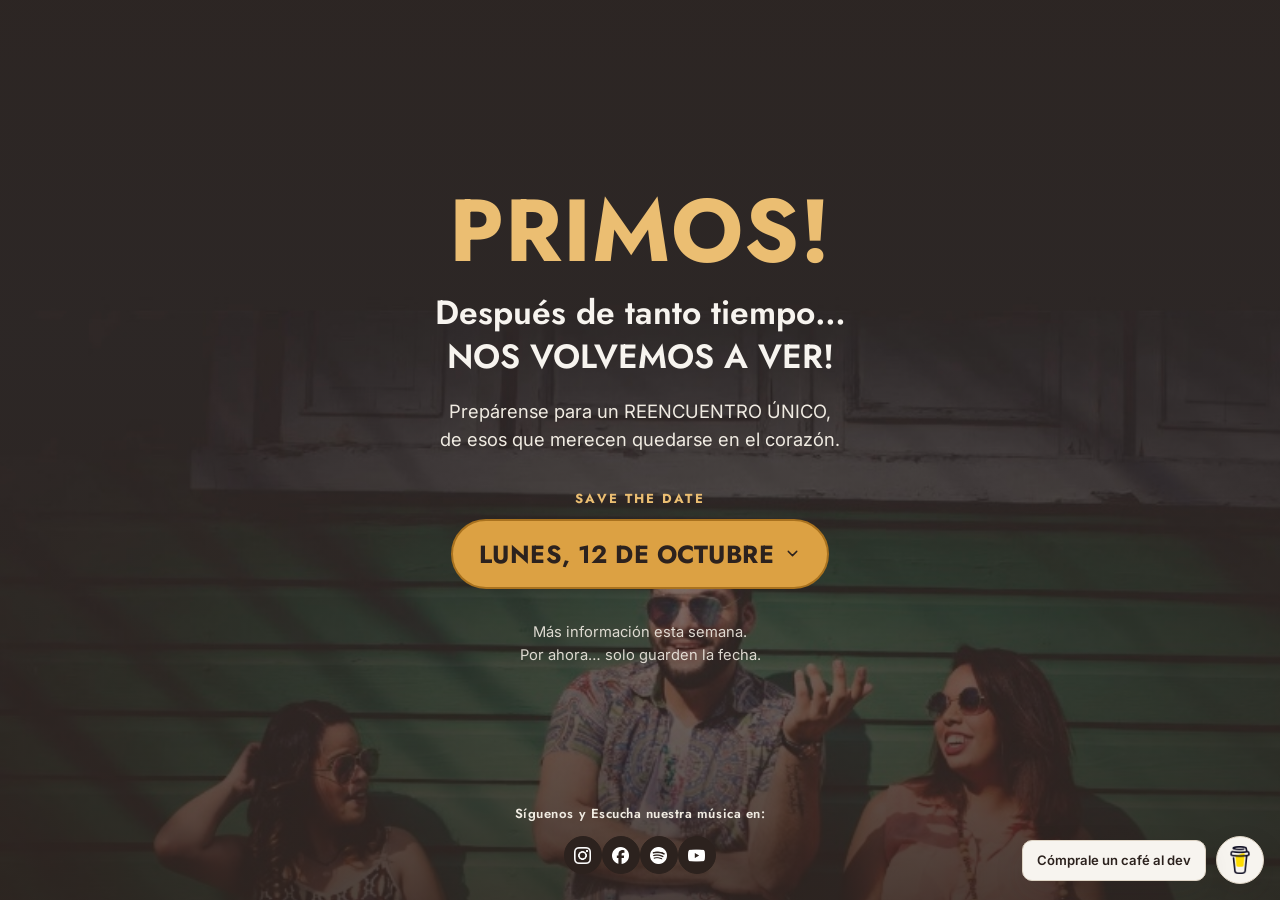
==== commit ca1a16a3: "compacted update" ====
--- a/index.html
+++ b/index.html
@@ -46,6 +46,46 @@
     </div>
   </main>
 
+  <div class="dev-cameo-wrap">
+    <div class="dev-cameo-bubble" id="devCameoBubble" role="status">C&oacute;mprale un caf&eacute; al dev</div>
+    <a class="dev-cameo" href="https://buymeacoffee.com/cmramirez.dev" target="_blank" rel="noopener noreferrer" aria-label="C&oacute;mprale un caf&eacute; al developer">
+      <img src="images/bmc-logo.webp" alt="" aria-hidden="true">
+    </a>
+  </div>
+
+  <script>
+     const playlist = [
+      "audio/CHIQUITITA - LO'PRIMO.mp3",
+      "audio/INEVITABLE - LO'PRIMO (Official Audio).mp3",
+      "audio/LOPRIMO - UN BESO TUYO (Etapa 8 La Cura).mp3",
+      "audio/Miguel Bosé - Morena Mía (LO'PRIMO - Cover).mp3",
+      "audio/Lo Que Quiero Ser - LO'PRIMO (Lyric Video).mp3"
+    ];
+    const music = new Audio();
+    music.volume = 0.033;
+    let lastSong = -1;
+
+    function playRandomSong() {
+    let randomSong;
+    do {
+        randomSong = Math.floor(Math.random() * playlist.length);
+    } while (playlist.length > 1 && randomSong === lastSong);
+
+    lastSong = randomSong;
+    music.src = playlist[randomSong];
+
+    music.play().catch(() => {});
+    }
+
+    music.addEventListener("ended", playRandomSong);
+
+    playRandomSong();
+    document.addEventListener("click", () => {
+      if (music.paused) {
+        music.play().catch(() => {});
+      }
+    }, { once: true });
+  </script>
   <script src="assets/about-data.js"></script>
   <script src="assets/app.js"></script>
 </body>
--- a/assets/style.css
+++ b/assets/style.css
@@ -1,11 +1,11 @@
 /* ============================================================
-   LO'PRIMO — official band site styles
+   LO'PRIMO — official site styles
+   The site is now a single page (index.html): a full-bleed photo
+   "save the date" splash. This file only carries what that page
+   uses — the old multi-page header/nav/cards/forms/writer-tool
+   styles were trimmed out along with the pages that used them.
    Design language: warm, earthy, organic. Soft sand grounds,
-   espresso structure, sage neutrals, amber gold accent used
-   sparingly for anything actionable (streaming links, submit).
-   Built on the same component system as the site this replaced —
-   header/nav, hero, section, cards, writer tools — just re-themed
-   and re-purposed for a band instead of a fantasy league.
+   espresso structure, amber gold accent for anything actionable.
    ============================================================ */
 
 :root{
@@ -17,25 +17,14 @@
   --espresso-soft:#6E5F55;
   --line:#DDD3C4;
 
-  --sage:#D1DCD0;
-  --sage-dark:#A9BBA6;
-
   --amber:#DCA143;
   --amber-light:#EBBE72;
   --amber-dark:#A9721F;
-  --amber-ink:#2a1e05;
-
-  --terracotta:#B1503F;
-
-  --olive:#3F5C33;
-  --olive-light:#5C7C4C;
-  --olive-dark:#2B4023;
 
   --font-display:'Jost', 'Poppins', -apple-system, 'Segoe UI', sans-serif;
   --font-body:'Inter', -apple-system, 'Segoe UI', sans-serif;
 
   --radius:6px;
-  --shadow-lo: 0 1px 0 rgba(44,34,30,.08);
   --shadow-md: 0 12px 30px rgba(44,34,30,.12);
 }
 
@@ -64,7 +53,7 @@
 img{ max-width:100%; display:block; }
 a{ color:inherit; text-decoration:none; }
 button{ font-family:inherit; }
-h1,h2,h3,h4{
+h1{
   font-family:var(--font-display);
   font-weight:600;
   letter-spacing:.005em;
@@ -80,273 +69,10 @@
   margin:0 auto;
   padding:0 20px;
 }
-.hidden{ display:none !important; }
-
-/* ---------- crest / logo placeholder ---------- */
-.crest{
-  --crest-size: 52px;
-  --crest-clip: none;
-  --crest-round: 50%;
-  display:inline-block;
-  width:var(--crest-size);
-  height:var(--crest-size);
-  position:relative;
-  flex:none;
-}
-.crest img{
-  position:relative; z-index:2;
-  width:100%; height:100%;
-  object-fit:cover;
-  clip-path: var(--crest-clip);
-  border-radius: var(--crest-round, 0);
-  background:var(--sage);
-}
-.crest .crest-fallback{
-  position:absolute; inset:0;
-  clip-path: var(--crest-clip);
-  border-radius: var(--crest-round, 0);
-  background:linear-gradient(160deg, var(--sage), var(--sand-dim));
-  border:1px solid var(--sage-dark);
-  display:flex; align-items:center; justify-content:center;
-  font-family:var(--font-display);
-  color:var(--olive);
-  font-size:calc(var(--crest-size) * .34);
-  letter-spacing:.02em;
-}
-.crest.crest-lg{ --crest-size:120px; }
-.crest.crest-lg .crest-fallback{ font-size:38px; }
-
-/* ---------- full logo (public site header) ---------- */
-.brand-logo{
-  display:block;
-  height:46px;
-  width:auto;
-}
-@media (max-width:480px){
-  .brand-logo{ height:36px; }
-}
-
-/* ---------- header / nav ---------- */
-.site-header{
-  position:sticky; top:0; z-index:40;
-  background:var(--sand);
-  border-bottom:2px solid var(--olive);
-}
-.header-row{
-  display:grid;
-  grid-template-columns:auto auto;
-  grid-template-areas:"brand toggle" "nav nav";
-  align-items:center;
-  gap:10px 14px;
-  padding:12px 20px;
-}
-.brand{ grid-area:brand; justify-self:start; display:flex; align-items:center; gap:12px; min-width:0; }
-.brand-text{ min-width:0; }
-.brand-name{
-  font-family:var(--font-display);
-  font-weight:600;
-  font-size:clamp(1.15rem, 2.4vw, 1.6rem);
-  line-height:1.05;
-  color:var(--espresso);
-  white-space:nowrap;
-  overflow:hidden;
-  text-overflow:ellipsis;
-}
-.brand-name .accent{ color:var(--olive); }
-.brand-sub{
-  font-size:.68rem;
-  letter-spacing:.14em;
-  text-transform:uppercase;
-  color:var(--espresso-soft);
-  margin-top:2px;
-}
-.nav-toggle{
-  grid-area:toggle; justify-self:end;
-  background:none; border:1px solid var(--line); color:var(--espresso);
-  width:40px; height:40px; border-radius:var(--radius);
-  display:flex; align-items:center; justify-content:center; cursor:pointer;
-}
-.nav-toggle svg{ width:20px; height:20px; }
-.site-nav{
-  grid-area:nav;
-  display:none;
-  flex-direction:column;
-  gap:0;
-  border-top:1px solid var(--line);
-  margin-top:4px;
-  padding-top:6px;
-}
-.site-nav.open{ display:flex; }
-.site-nav a{
-  display:block;
-  padding:12px 4px;
-  font-family:var(--font-display);
-  font-weight:600;
-  font-size:.92rem;
-  letter-spacing:.02em;
-  color:var(--espresso-soft);
-  border-bottom:1px solid var(--sand-dim);
-  white-space:nowrap;
-}
-.site-nav a:hover{ color:var(--espresso); }
-.site-nav a.active{ color:var(--espresso); }
-.nav-social{ display:none; }
-
-@media (min-width:861px){
-  .header-row{
-    grid-template-columns:auto 1fr auto;
-    grid-template-areas:"brand nav social";
-  }
-  .nav-toggle{ display:none; }
-  .site-nav{
-    grid-area:nav; justify-self:center;
-    display:flex; flex-direction:row; align-items:center; gap:2px;
-    border-top:none; margin-top:0; padding-top:0;
-  }
-  .site-nav a{
-    padding:10px 14px;
-    border-bottom:3px solid transparent;
-  }
-  .site-nav a.active{ border-bottom-color:var(--olive); }
-  .nav-social{
-    grid-area:social; justify-self:end;
-    display:flex; align-items:center; gap:8px;
-  }
-  .nav-social .social-link{ width:34px; height:34px; }
-}
-
-/* ---------- minimal header (pagina-live one-pager: logo + socials only,
-   no multi-page nav since the site is a single page now) ---------- */
-.header-row.minimal{
-  display:flex;
-  align-items:center;
-  justify-content:space-between;
-  grid-template-areas:none;
-}
-.header-row.minimal .nav-social{
-  display:flex; align-items:center; gap:8px;
-}
-.header-row.minimal .nav-social .social-link{ width:30px; height:30px; }
-@media (min-width:481px){
-  .header-row.minimal .nav-social .social-link{ width:34px; height:34px; }
-}
-
-/* ---------- hero ---------- */
-.hero{
-  position:relative;
-  padding:56px 0 44px;
-  background:
-    radial-gradient(760px 320px at 88% -15%, rgba(63,92,51,.16), transparent 60%),
-    radial-gradient(1100px 420px at 15% -10%, rgba(220,161,67,.18), transparent 60%),
-    linear-gradient(180deg, var(--sand-dim), var(--sand));
-  border-bottom:1px solid var(--line);
-}
-.hero-inner{
-  display:flex; align-items:center; gap:28px; flex-wrap:wrap;
-}
-.hero-text h1{
-  font-size:clamp(2.2rem, 5.5vw, 4rem);
-  line-height:1.02;
-}
-.hero-text h1 .accent{ color:var(--olive); }
-.hero-kicker{
-  font-family:var(--font-display);
-  font-weight:600;
-  color:var(--olive);
-  font-size:.95rem;
-  letter-spacing:.08em;
-  text-transform:uppercase;
-  margin-bottom:10px;
-}
-.hero-text p{
-  color:var(--espresso-soft);
-  max-width:58ch;
-  margin:14px 0 0;
-  font-size:1.05rem;
-}
-.hero-actions{
-  display:flex; gap:12px; margin-top:22px; flex-wrap:wrap;
-}
-
-/* ---------- full-bleed photo hero (pagina-live) ---------- */
-.hero-full{
-  position:relative;
-  height:88vh; min-height:480px; max-height:820px;
-  background-size:cover;
-  background-position:center 28%;
-  background-repeat:no-repeat;
-  display:flex; align-items:flex-end;
-  border-bottom:none;
-}
-.hero-full::after{
-  content:"";
-  position:absolute; inset:0;
-  background:linear-gradient(180deg, rgba(44,34,30,.05) 35%, rgba(44,34,30,.82) 100%);
-}
-.hero-full-inner{
-  position:relative; z-index:1;
-  width:100%;
-  padding:0 0 52px;
-  text-align:center;
-}
-.hero-full .hero-kicker{ color:var(--amber-light); }
-.hero-full h1{
-  color:var(--sand);
-  font-size:clamp(2.4rem, 7vw, 5rem);
-  line-height:1;
-  margin-bottom:8px;
-}
-.hero-full p{
-  color:var(--sand-dim);
-  max-width:56ch;
-  margin:0 auto;
-  font-size:1.05rem;
-}
-.scroll-cue{
-  display:flex; justify-content:center;
-  margin-top:28px;
-  animation:scroll-cue-bounce 2.2s ease-in-out infinite;
-}
-.scroll-cue svg{ width:26px; height:26px; color:var(--sand); opacity:.85; }
-@keyframes scroll-cue-bounce{
-  0%,100%{ transform:translateY(0); }
-  50%{ transform:translateY(8px); }
-}
-@media (prefers-reduced-motion: reduce){
-  .scroll-cue{ animation:none; }
-}
-
-/* ---------- spotify embed (pagina-live) ---------- */
-.spotify-embed-wrap{
-  max-width:700px;
-  margin:0 auto;
-  border-radius:12px;
-  overflow:hidden;
-  box-shadow:var(--shadow-md);
-}
-.spotify-embed-wrap iframe{ display:block; width:100%; border:0; }
-
-/* ---------- youtube: one main + a row of secondary videos ---------- */
-.yt-secondary-grid{
-  display:grid;
-  grid-template-columns:1fr 1fr;
-  gap:18px;
-  margin-top:18px;
-}
-.yt-secondary-grid .yt-caption{
-  margin-top:8px;
-  font-size:.88rem;
-  color:var(--espresso-soft);
-  text-align:center;
-}
-@media (max-width:640px){
-  .yt-secondary-grid{ grid-template-columns:1fr; }
-  .hero-full{ height:78vh; min-height:420px; background-position:center 22%; }
-}
-
-/* ---------- splash page (pagina-live): the ENTIRE page is the photo,
-   text overlaid, footer pinned at the bottom of the same image — no
-   header bar, no other sections. The simplest page on the site. ---------- */
+
+/* ---------- splash page: the ENTIRE page is the photo, text
+   overlaid, footer pinned at the bottom of the same image — no
+   header bar, no other sections. ---------- */
 .splash{
   position:relative;
   min-height:100vh;
@@ -382,10 +108,17 @@
   text-align:center;
   color:var(--sand);
 }
-.splash-footer .footer-follow-label{ color:var(--sand-dim); }
+.splash-footer .footer-follow-label{
+  font-family:var(--font-display);
+  font-weight:600;
+  font-size:.82rem;
+  letter-spacing:.04em;
+  color:var(--sand-dim);
+}
 @media (max-width:640px){
-  .splash{ padding:40px 0 22px; }
-}
+  .splash{ padding:40px 0 22px; background-position:center 38%; }
+}
+
 .announce-heading{
   font-family:var(--font-display);
   font-weight:700;
@@ -418,9 +151,6 @@
   max-width:40ch;
   opacity:.9;
 }
-@media (max-width:640px){
-  .splash{ background-position:center 38%; }
-}
 
 /* ---------- save the date: clickable date -> calendar menu ---------- */
 .save-the-date-card{
@@ -480,471 +210,14 @@
 }
 .std-menu-link:hover{ background:var(--sand-dim); }
 
-/* ---------- section shell ---------- */
-.section{ padding:52px 0; }
-.section + .section{ border-top:1px solid var(--sand-dim); }
-.section-head{
-  display:flex; align-items:baseline; justify-content:space-between;
-  gap:16px; margin-bottom:22px; flex-wrap:wrap;
-}
-.section-head h2{
-  font-size:1.8rem;
-  position:relative;
-  padding-left:16px;
-  border-left:5px solid var(--olive);
-}
-.section-note{ color:var(--espresso-soft); font-size:.9rem; }
-
-/* ---------- generic card grid (shows / singles / posts) ---------- */
-.card-grid{
-  display:grid;
-  grid-template-columns:repeat(auto-fill, minmax(280px,1fr));
-  gap:18px;
-}
-.card{
-  background:var(--paper);
-  border:1px solid var(--line);
-  border-radius:var(--radius);
-  padding:20px 20px 24px;
-  display:flex; flex-direction:column; gap:8px;
-  box-shadow:var(--shadow-lo);
-  transition:transform .15s ease, box-shadow .15s ease;
-}
-.card:hover{ transform:translateY(-3px); box-shadow:var(--shadow-md); }
-.card .eyebrow{
-  font-family:var(--font-display);
-  font-weight:600;
-  color:var(--olive);
-  font-size:.78rem;
-  letter-spacing:.06em;
-  text-transform:uppercase;
-}
-.card h3{ font-size:1.2rem; }
-.card p{ color:var(--espresso-soft); margin:0; font-size:.94rem; }
-
-/* ---------- newsletter (home) ---------- */
-.newsletter-box{
-  display:flex; align-items:center; justify-content:space-between; gap:28px;
-  flex-wrap:wrap;
-  background:var(--paper);
-  border:1px solid var(--line);
-  border-radius:var(--radius);
-  padding:32px 34px;
-  box-shadow:var(--shadow-lo);
-}
-.newsletter-copy{ flex:1; min-width:220px; }
-.newsletter-copy .eyebrow{
-  display:block;
-  font-family:var(--font-display); font-weight:600;
-  color:var(--olive); font-size:.78rem; letter-spacing:.08em; text-transform:uppercase;
-  margin-bottom:6px;
-}
-.newsletter-copy h2{ font-size:1.5rem; border:none; padding:0; margin:0 0 6px; }
-.newsletter-copy p{ color:var(--espresso-soft); font-size:.94rem; margin:0; }
-.newsletter-embed{ flex:none; max-width:100%; line-height:0; }
-.newsletter-embed iframe{ max-width:100%; display:block; }
-@media (max-width:640px){
-  .newsletter-box{ flex-direction:column; text-align:center; padding:26px 22px; }
-}
-
-/* ---------- newsletter popup (home, once per visitor) ---------- */
-.nl-modal-overlay{
-  position:fixed; inset:0; z-index:100;
-  background:rgba(44,34,30,.55);
-  display:flex; align-items:center; justify-content:center;
-  padding:20px;
-  animation:nl-fade-in .2s ease;
-}
-.nl-modal-overlay[hidden]{ display:none; }
-@keyframes nl-fade-in{ from{ opacity:0; } to{ opacity:1; } }
-.nl-modal{
-  position:relative;
-  background:var(--paper);
-  border-radius:var(--radius);
-  padding:34px 30px 28px;
-  max-width:420px; width:100%;
-  text-align:center;
-  box-shadow:var(--shadow-md);
-}
-.nl-modal .eyebrow{
-  display:block;
-  font-family:var(--font-display); font-weight:600;
-  color:var(--olive); font-size:.78rem; letter-spacing:.08em; text-transform:uppercase;
-  margin-bottom:8px;
-}
-.nl-modal h2{ font-size:1.4rem; margin:0 0 8px; }
-.nl-modal p{ color:var(--espresso-soft); font-size:.92rem; margin:0 0 18px; }
-.nl-modal .newsletter-embed{ display:flex; justify-content:center; }
-.nl-modal-close{
-  position:absolute; top:8px; right:8px;
-  width:32px; height:32px;
-  border:none; background:transparent;
-  font-size:1.5rem; line-height:1;
-  color:var(--espresso-soft); cursor:pointer;
-  border-radius:50%;
-}
-.nl-modal-close:hover{ background:var(--sand-dim); color:var(--espresso); }
-@media (max-width:480px){
-  .nl-modal{ padding:28px 20px 22px; }
-}
-
-.btn{
-  display:inline-flex; align-items:center; gap:8px;
-  font-family:var(--font-display);
-  font-weight:600;
-  letter-spacing:.03em;
-  font-size:.85rem;
-  padding:11px 20px;
-  border-radius:24px;
-  border:1px solid var(--olive);
-  background:transparent;
-  color:var(--olive);
-  cursor:pointer;
-  transition:background .15s ease, color .15s ease, transform .1s ease;
-}
-.btn:hover{ background:var(--olive); color:var(--paper); }
-.btn:active{ transform:translateY(1px); }
-.btn-solid{
-  background:var(--amber);
-  color:var(--espresso);
-  border-color:var(--amber);
-}
-.btn-solid:hover{ background:var(--amber-light); color:var(--espresso); }
-.btn-ghost{
-  border-color:var(--line);
-  color:var(--espresso-soft);
-}
-.btn-ghost:hover{ background:var(--sand-dim); color:var(--espresso); }
-.btn-small{ padding:7px 14px; font-size:.74rem; border-radius:20px; }
-.btn-danger{ border-color:var(--terracotta); color:var(--terracotta); }
-.btn-danger:hover{ background:var(--terracotta); color:var(--paper); }
-
-.field{ display:flex; flex-direction:column; gap:6px; margin-bottom:14px; }
-.field label{
-  font-family:var(--font-display);
-  font-weight:600;
-  font-size:.78rem;
-  letter-spacing:.05em;
-  color:var(--espresso-soft);
-}
-.field input, .field textarea{
-  background:var(--paper);
-  border:1px solid var(--line);
-  color:var(--espresso);
-  padding:10px 12px;
-  border-radius:var(--radius);
-  font-family:var(--font-body);
-  font-size:.95rem;
-  resize:vertical;
-}
-.field input:focus, .field textarea:focus{ border-color:var(--amber); outline:none; }
-
-/* ---------- custom select (styled dropdown, replaces native <select>) ---------- */
-.custom-select{ position:relative; }
-.custom-select-btn{
-  width:100%;
-  display:flex; align-items:center; justify-content:space-between; gap:10px;
-  background:var(--paper);
-  border:1px solid var(--line);
-  color:var(--espresso);
-  padding:10px 12px;
-  border-radius:var(--radius);
-  font-family:var(--font-body);
-  font-size:.95rem;
-  text-align:left;
-  cursor:pointer;
-  transition:border-color .15s ease;
-}
-.custom-select-btn:hover{ border-color:var(--amber-dark); }
-.custom-select-btn:focus-visible{ outline:none; border-color:var(--amber); }
-.custom-select.open .custom-select-btn{ border-color:var(--amber); }
-.custom-select-arrow{ width:16px; height:16px; flex:none; color:var(--espresso-soft); transition:transform .15s ease; }
-.custom-select.open .custom-select-arrow{ transform:rotate(180deg); color:var(--amber-dark); }
-.custom-select-list{
-  position:absolute;
-  left:0; right:0; top:calc(100% + 6px);
-  background:var(--paper);
-  border:1px solid var(--amber-dark);
-  border-radius:var(--radius);
-  box-shadow:var(--shadow-md);
-  padding:6px;
-  list-style:none;
-  margin:0;
-  z-index:30;
-  max-height:220px;
-  overflow-y:auto;
-}
-.custom-select-list[hidden]{ display:none; }
-.custom-select-list li{
-  padding:9px 10px;
-  border-radius:var(--radius);
-  color:var(--espresso);
-  font-size:.92rem;
-  line-height:1.3;
-  cursor:pointer;
-}
-.custom-select-list li:hover,
-.custom-select-list li.active{ background:rgba(220,161,67,.18); }
-.custom-select-list li[aria-selected="true"]{ color:var(--amber-dark); font-weight:600; }
-
-.editor-panel{
-  background:var(--sage);
-  border:1px dashed var(--amber-dark);
-  padding:20px;
-  margin-bottom:20px;
-  border-radius:var(--radius);
-}
-.toast{
-  position:fixed; bottom:20px; left:50%; transform:translateX(-50%);
-  background:var(--espresso);
-  border:1px solid var(--amber);
-  color:var(--sand);
-  padding:12px 20px;
-  border-radius:var(--radius);
-  font-size:.9rem;
-  z-index:100;
-  box-shadow:var(--shadow-md);
-  transition:opacity .25s ease, transform .25s ease;
-}
-.toast.hide{ opacity:0; transform:translate(-50%, 8px); pointer-events:none; }
-.toast.err{ border-color:var(--terracotta); }
-
-/* ---------- writer tools (private, not linked from the public nav) ---------- */
-.writer-note{
-  background:var(--sage);
-  border-left:4px solid var(--amber);
-  padding:14px 18px;
-  margin-bottom:24px;
-  font-size:.9rem;
-  color:var(--espresso-soft);
-}
-.writer-grid{
-  display:grid;
-  grid-template-columns:repeat(auto-fit, minmax(280px,1fr));
-  gap:16px;
-}
-.writer-row{
-  display:flex; gap:14px; align-items:flex-start; flex-wrap:wrap;
-  border:1px solid var(--line);
-  background:var(--paper);
-  padding:14px 16px;
-  margin-bottom:10px;
-  border-radius:var(--radius);
-}
-.writer-row-main{ flex:1; min-width:220px; }
-.writer-row-actions{ display:flex; gap:6px; flex-wrap:wrap; }
-.writer-row-actions .btn[disabled]{ opacity:.35; cursor:not-allowed; }
-.writer-output{
-  width:100%;
-  min-height:220px;
-  background:var(--espresso);
-  border:1px solid var(--line);
-  color:#f0e6d8;
-  font-family:ui-monospace, SFMono-Regular, Menlo, monospace;
-  font-size:.8rem;
-  padding:14px;
-  border-radius:var(--radius);
-}
-.field-saved{ background-color:rgba(220,161,67,.28) !important; }
-
-/* ---------- video embed (YouTube singles) ---------- */
-.video-embed{
-  position:relative;
-  width:100%;
-  aspect-ratio:16/9;
-  background:var(--espresso);
-  border-radius:var(--radius);
-  overflow:hidden;
-  border:1px solid var(--line);
-}
-.video-embed iframe{
-  position:absolute; inset:0; width:100%; height:100%; border:0;
-}
-
-/* ---------- streaming links row ---------- */
-.streaming-row{
-  display:flex; gap:10px; flex-wrap:wrap; margin-top:6px;
-}
-.streaming-btn{
-  display:inline-flex; align-items:center; gap:8px;
-  padding:8px 16px;
-  border-radius:20px;
-  font-size:.82rem;
-  font-family:var(--font-display);
-  font-weight:600;
-  border:1px solid var(--line);
-  color:var(--espresso);
-  background:var(--sand-dim);
-  transition:border-color .15s ease, background .15s ease, color .15s ease;
-}
-.streaming-btn svg{ width:16px; height:16px; }
-.streaming-btn:hover{
-  border-color:var(--amber-dark);
-  background:var(--amber);
-  color:var(--espresso);
-}
-
-/* ---------- single / show cards ---------- */
-.single-card{ gap:14px; }
-.single-cover{
-  width:100%; aspect-ratio:1/1; border-radius:var(--radius);
-  overflow:hidden; background:var(--sage); position:relative;
-}
-.single-cover img{ width:100%; height:100%; object-fit:cover; }
-.single-cover .crest-fallback{ position:absolute; inset:0; border-radius:0; }
-
-/* ---------- band member cards (about page) ---------- */
-.member-card{ gap:14px; text-align:center; }
-.member-photo{
-  width:100%; aspect-ratio:1/1; border-radius:var(--radius);
-  overflow:hidden; background:var(--sage); position:relative;
-}
-.member-photo img{ width:100%; height:100%; object-fit:cover; }
-.member-photo .crest-fallback{ position:absolute; inset:0; border-radius:0; font-size:2.4rem; align-items:center; justify-content:center; }
-.member-card h3{ margin-top:2px; }
-.member-card .eyebrow{ margin-bottom:-4px; }
-.member-social{ justify-content:center; margin-top:2px; }
-
-.show-card{
-  display:flex; gap:18px; align-items:center; flex-wrap:wrap;
-  background:var(--paper); border:1px solid var(--line); border-radius:var(--radius);
-  padding:18px 20px; margin-bottom:12px;
-}
-.show-date{
-  font-family:var(--font-display); font-weight:700;
-  color:var(--olive);
-  text-align:center;
-  min-width:74px;
-  border-right:1px solid var(--line);
-  padding-right:16px;
-}
-.show-date .d{ display:block; font-size:1.5rem; line-height:1; }
-.show-date .m{ display:block; font-size:.75rem; letter-spacing:.08em; text-transform:uppercase; margin-top:2px; }
-.show-main{ flex:1; min-width:180px; }
-.show-main h3{ font-size:1.1rem; margin-bottom:2px; }
-.show-main .venue{ color:var(--espresso-soft); font-size:.92rem; }
-.show-tag{
-  font-family:var(--font-display); font-size:.72rem; letter-spacing:.05em;
-  text-transform:uppercase; padding:3px 10px; border-radius:20px;
-  background:var(--sage); color:var(--espresso); border:1px solid var(--sage-dark);
-}
-.show-tag.past{ background:var(--sand-dim); color:var(--espresso-soft); border-color:var(--line); }
-
-/* ---------- next-show banner (home) ---------- */
-.next-show-banner{
-  position:relative;
-  overflow:hidden;
-  display:flex; align-items:center; flex-wrap:wrap; gap:22px;
-  background:var(--espresso);
-  border-radius:var(--radius);
-  padding:26px 28px;
-}
-.next-show-banner::before{
-  content:"";
-  position:absolute; inset:0;
-  background:radial-gradient(560px 220px at 90% -25%, rgba(92,124,76,.5), transparent 60%);
-  pointer-events:none;
-}
-.nsb-info{ flex:1; min-width:200px; position:relative; }
-.nsb-label{
-  font-family:var(--font-display); font-weight:600;
-  color:var(--olive-light);
-  font-size:.78rem; letter-spacing:.09em; text-transform:uppercase;
-  margin-bottom:6px;
-}
-.nsb-info h3{ color:var(--sand); font-size:1.5rem; margin-bottom:2px; }
-.nsb-info .venue{ color:var(--sand-dim); opacity:.75; font-size:.92rem; }
-.nsb-countdown{ display:flex; gap:8px; position:relative; }
-.nsb-unit{
-  display:flex; flex-direction:column; align-items:center;
-  background:rgba(255,255,255,.07);
-  border:1px solid rgba(255,255,255,.14);
-  border-radius:var(--radius);
-  min-width:56px;
-  padding:8px 6px;
-}
-.nsb-num{ font-family:var(--font-display); font-weight:700; font-size:1.4rem; color:var(--sand); line-height:1; }
-.nsb-label-sm{ font-size:.6rem; letter-spacing:.07em; text-transform:uppercase; color:var(--sand-dim); opacity:.7; margin-top:3px; }
-.nsb-cta{ position:relative; flex:none; }
-@media (max-width:640px){
-  .next-show-banner{ padding:20px; }
-  .nsb-unit{ min-width:46px; padding:6px 4px; }
-  .nsb-num{ font-size:1.15rem; }
-}
-
-/* ---------- filter tabs (shows page) ---------- */
-.filter-tabs{ display:flex; gap:8px; margin-bottom:24px; flex-wrap:wrap; }
-.filter-tab{
-  font-family:var(--font-display); font-weight:600; font-size:.82rem;
-  letter-spacing:.02em;
-  padding:9px 18px;
-  border-radius:20px;
-  border:1px solid var(--line);
-  background:var(--paper);
-  color:var(--espresso-soft);
-  cursor:pointer;
-  transition:border-color .15s ease, background .15s ease, color .15s ease;
-}
-.filter-tab:hover{ border-color:var(--olive); color:var(--espresso); }
-.filter-tab.active{ background:var(--olive); border-color:var(--olive); color:var(--sand); }
-
-/* ---------- instagram embed grid ---------- */
-.ig-grid{
-  display:grid;
-  grid-template-columns:repeat(auto-fill, minmax(300px,1fr));
-  gap:22px;
-}
-.ig-grid .instagram-media{ margin:0 !important; width:100% !important; }
-.ig-fallback{
-  background:var(--paper); border:1px solid var(--line); border-radius:var(--radius);
-  padding:20px; display:flex; flex-direction:column; gap:8px;
-}
-.ig-fallback .eyebrow{ font-family:var(--font-display); font-weight:600; color:var(--amber-dark); font-size:.78rem; letter-spacing:.06em; text-transform:uppercase; }
-
-/* ---------- about / bio ---------- */
-.bio-lede{
-  font-size:1.15rem;
-  color:var(--espresso);
-  border-left:3px solid var(--olive);
-  padding-left:16px;
-  margin:0 0 26px;
-  max-width:62ch;
-}
-.article{ max-width:68ch; }
-.article p{ color:var(--espresso-soft); margin:0 0 1.15em; font-size:1rem; }
-.article-figure{
-  margin:0 0 26px;
-  border:1px solid var(--line);
-  background:var(--sand-dim);
-  border-radius:var(--radius);
-  overflow:hidden;
-}
-.article-figure img{ width:100%; }
-.article-figure figcaption{
-  padding:10px 14px;
-  font-size:.82rem;
-  color:var(--espresso-soft);
-}
-
-.social-row{
-  display:flex; gap:10px; align-items:center; flex-wrap:wrap; margin-top:18px;
-}
+/* ---------- footer social icons (real logo badges) ---------- */
 .social-link{
   display:inline-flex; align-items:center; justify-content:center;
   width:38px; height:38px;
   border-radius:50%;
   border:1px solid var(--line);
-  color:var(--espresso-soft);
-  background:var(--paper);
-  transition:border-color .15s ease, color .15s ease, background-color .15s ease;
-}
-.social-link svg{ width:18px; height:18px; }
-.social-link:hover{
-  color:var(--espresso);
-  border-color:var(--amber-dark);
-  background:var(--amber);
-}
-
+  transition:border-color .15s ease, background-color .15s ease;
+}
 /* real logo badges (images/social/*.webp) sit on a dark espresso
    disc since the source files are white-on-transparent. */
 .social-link-img{
@@ -959,41 +232,53 @@
   border-color:var(--amber-dark);
 }
 
-/* ---------- footer ---------- */
-.site-footer{
-  border-top:1px solid var(--sand-dim);
-  padding:30px 0 60px;
-  color:var(--espresso-soft);
-  font-size:.85rem;
-}
-.site-footer .wrap{
-  display:flex; justify-content:space-between; gap:20px; flex-wrap:wrap; align-items:center;
-}
-.footer-social{ display:flex; gap:10px; align-items:center; }
-
-/* pagina-live footer: band line + "Siguenos..." + socials, stacked
-   on mobile, side by side on wider screens */
-.footer-stack{
-  flex-direction:column; align-items:center; text-align:center; gap:16px;
-}
-.footer-follow{
-  display:flex; flex-direction:column; align-items:center; gap:10px;
-}
-.footer-follow-label{
-  font-family:var(--font-display);
-  font-weight:600;
+/* ---------- dev cameo: small floating "buy me a coffee" bubble.
+   A cream circle that floats in the corner permanently; a little
+   speech-bubble greeting pops up on load and fades itself out,
+   leaving just the circle behind. ---------- */
+.dev-cameo-wrap{
+  position:fixed;
+  bottom:16px; right:16px;
+  z-index:50;
+  display:flex;
+  align-items:center;
+  justify-content:flex-end;
+}
+.dev-cameo{
+  width:48px; height:48px;
+  flex:none;
+  border-radius:50%;
+  background:var(--sand);
+  border:1px solid var(--line);
+  box-shadow:var(--shadow-md);
+  display:flex; align-items:center; justify-content:center;
+  transition:transform .15s ease, box-shadow .15s ease;
+}
+.dev-cameo:hover{ transform:translateY(-2px); box-shadow:0 14px 34px rgba(44,34,30,.22); }
+.dev-cameo img{ width:28px; height:28px; display:block; }
+.dev-cameo-bubble{
+  margin-right:10px;
+  background:var(--sand);
+  color:var(--espresso);
+  border:1px solid var(--line);
+  border-radius:10px;
+  padding:9px 14px;
+  font-family:var(--font-body);
   font-size:.82rem;
-  letter-spacing:.04em;
-  color:var(--espresso-soft);
-}
-@media (min-width:640px){
-  .footer-stack{ flex-direction:row; justify-content:space-between; text-align:left; }
-  .footer-follow{ flex-direction:row; gap:12px; }
-}
-
-@media (max-width:600px){
-  .hero{ padding:38px 0 30px; }
-  .section{ padding:38px 0; }
-  .hide-mobile{ display:none; }
-  .show-date{ border-right:none; border-bottom:1px solid var(--line); padding-right:0; padding-bottom:8px; min-width:0; }
-}
+  font-weight:600;
+  box-shadow:var(--shadow-md);
+  white-space:nowrap;
+  opacity:0;
+  transform:translateX(6px);
+  transition:opacity .35s ease, transform .35s ease;
+  pointer-events:none;
+}
+.dev-cameo-bubble.show{
+  opacity:1;
+  transform:translateX(0);
+}
+@media (max-width:480px){
+  .dev-cameo{ width:42px; height:42px; }
+  .dev-cameo img{ width:24px; height:24px; }
+  .dev-cameo-bubble{ font-size:.78rem; padding:8px 12px; }
+}
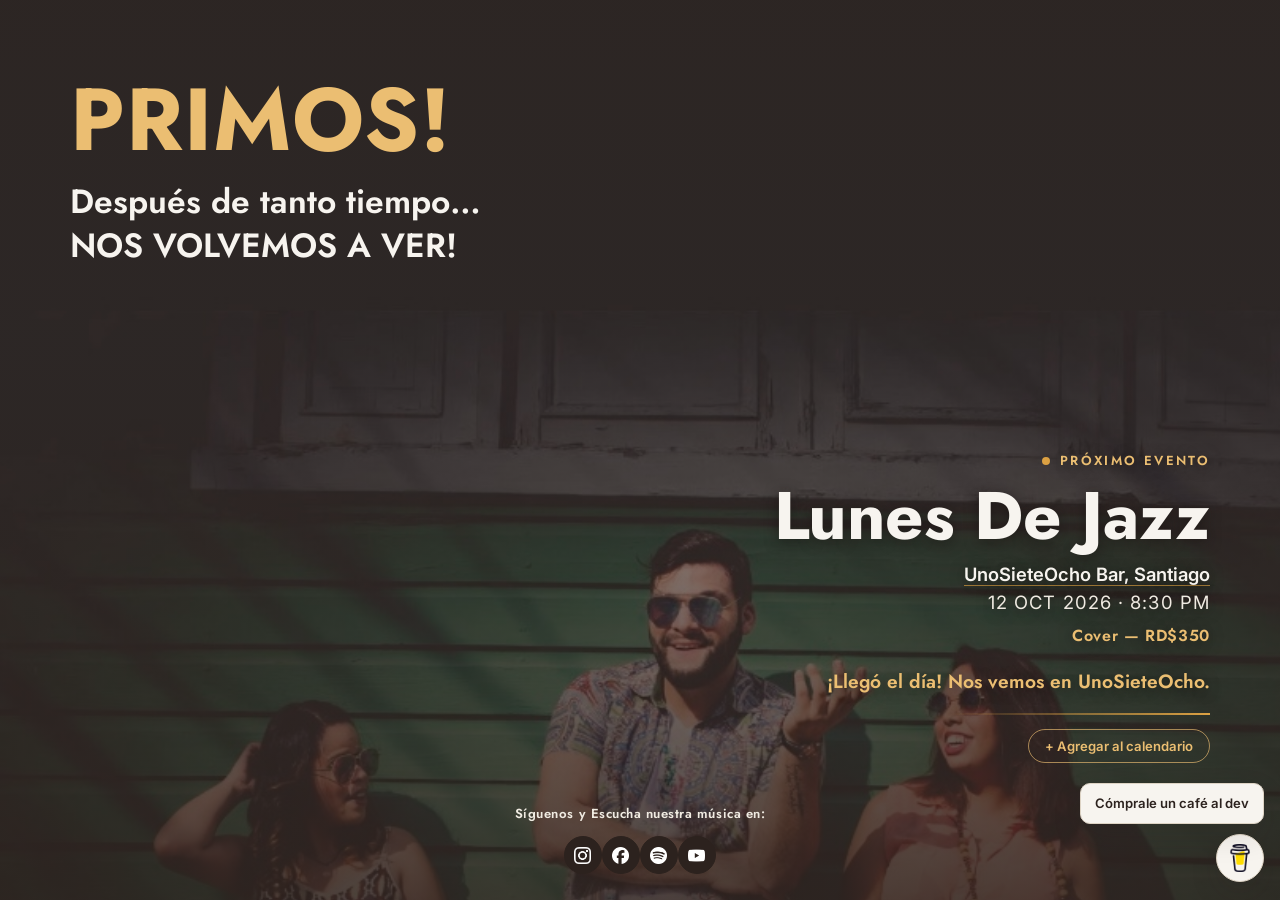
==== commit 32b55d73: "second to last commit ever." ====
--- a/index.html
+++ b/index.html
@@ -4,7 +4,7 @@
   <meta charset="utf-8">
   <meta name="viewport" content="width=device-width, initial-scale=1">
   <title>LO'PRIMO</title>
-  <meta name="description" content="LO'PRIMO vuelve — guarda la fecha: lunes 12 de octubre.">
+  <meta name="description" content="LO'PRIMO vuelve — Lunes De Jazz, UnoSieteOcho Bar, Santiago. Lunes 12 de octubre, 8:00 PM.">
   <meta name="apple-mobile-web-app-capable" content="yes">
   <meta name="apple-mobile-web-app-title" content="LO'PRIMO">
   <meta name="apple-mobile-web-app-status-bar-style" content="black-translucent">
@@ -21,23 +21,41 @@
     <div class="splash-scrim" aria-hidden="true"></div>
 
     <div class="wrap splash-content">
-      <h1 class="announce-heading">PRIMOS!</h1>
-      <p class="announce-line">Despu&eacute;s de tanto tiempo&hellip;<br>NOS VOLVEMOS A VER!</p>
-      <p class="announce-sub">Prep&aacute;rense para un REENCUENTRO &Uacute;NICO,<br>de esos que merecen quedarse en el coraz&oacute;n.</p>
-
-      <div class="save-the-date-card">
-        <span class="std-eyebrow">Save the date</span>
-        <button type="button" class="std-date-btn" id="saveDateBtn" aria-haspopup="true" aria-expanded="false">
-          LUNES, 12 DE OCTUBRE
-          <svg class="std-chevron" viewBox="0 0 24 24" fill="none" stroke="currentColor" stroke-width="2" stroke-linecap="round" stroke-linejoin="round"><path d="M6 9l6 6 6-6"/></svg>
-        </button>
-        <div class="std-menu" id="saveDateMenu" hidden>
-          <a class="std-menu-link" id="saveDateGcal" href="#" target="_blank" rel="noopener noreferrer">Agregar a Google Calendar</a>
-          <a class="std-menu-link" id="saveDateIcs" href="#">Apple / Outlook (.ics)</a>
-        </div>
+      <div class="hero-intro">
+        <h1 class="announce-heading">PRIMOS!</h1>
+        <p class="announce-line">Despu&eacute;s de tanto tiempo&hellip;<br>NOS VOLVEMOS A VER!</p>
       </div>
 
-      <p class="announce-footer-note">M&aacute;s informaci&oacute;n esta semana.<br>Por ahora&hellip; solo guarden la fecha.</p>
+      <!-- PRÓXIMO EVENTO — to change the date/time of the countdown and the
+           calendar entry, edit EVENT_START in assets/app.js -->
+      <section class="next-event" aria-labelledby="nextEventName">
+        <div class="ne-eyebrow"><span class="ne-dot" aria-hidden="true"></span>Pr&oacute;ximo evento</div>
+        <h2 class="ne-name" id="nextEventName">
+          <a href="https://www.instagram.com/lunesdejazz" target="_blank" rel="noopener noreferrer">Lunes De Jazz</a>
+        </h2>
+        <p class="ne-meta">
+          <a href="https://www.google.com/maps/place/Unosieteocho,+Av.+Juan+Pablo+Duarte+178,+Santiago+de+los+Caballeros+51000/@19.4588426,-70.6779221,16z/data=!4m6!3m5!1s0x8eb1c5000cfc51d5:0xb3c9223665a78487!8m2!3d19.4588426!4d-70.6779221!16s%2Fg%2F11vsv6m9lk?g_ep=Eg1tbF8yMDI2MTAwNl8wIOC7DCoASAJQAg%3D%3D" target="_blank" rel="noopener noreferrer">UnoSieteOcho Bar, Santiago</a><br>
+          <span class="ne-date">12 OCT 2026 &middot; 8:30 PM</span>
+        </p>
+        <p class="ne-cover">Cover &mdash; RD$350</p>
+
+        <div class="ne-countdown" id="eventCountdown" role="timer" aria-live="off">
+          <div class="ne-unit"><span class="ne-num" id="cdDays">--</span><span class="ne-label">d&iacute;as</span></div>
+          <div class="ne-unit"><span class="ne-num" id="cdHours">--</span><span class="ne-label">hrs</span></div>
+          <div class="ne-unit"><span class="ne-num" id="cdMins">--</span><span class="ne-label">min</span></div>
+          <div class="ne-unit"><span class="ne-num" id="cdSecs">--</span><span class="ne-label">seg</span></div>
+        </div>
+        <p class="ne-done" id="cdDone" hidden>&iexcl;Lleg&oacute; el d&iacute;a! Nos vemos en UnoSieteOcho.</p>
+        <div class="ne-rule" aria-hidden="true"></div>
+
+        <div class="ne-cal">
+          <button type="button" class="ne-cal-btn" id="saveDateBtn" aria-haspopup="true" aria-expanded="false">+ Agregar al calendario</button>
+          <div class="std-menu ne-cal-menu" id="saveDateMenu" hidden>
+            <a class="std-menu-link" id="saveDateGcal" href="#" target="_blank" rel="noopener noreferrer">Google Calendar</a>
+            <a class="std-menu-link" id="saveDateIcs" href="#">Apple / Outlook (.ics)</a>
+          </div>
+        </div>
+      </section>
     </div>
 
     <div class="wrap splash-footer">
--- a/assets/style.css
+++ b/assets/style.css
@@ -90,14 +90,14 @@
   pointer-events:none;
 }
 .splash-content{
-  position:relative; z-index:1;
+  position:relative; z-index:2; /* above the footer so the calendar menu is never covered */
   flex:1;
   width:100%;
   display:flex;
   flex-direction:column;
-  justify-content:center;
-  text-align:center;
-  padding:30px 0;
+  justify-content:space-between;
+  gap:40px;
+  padding:24px 20px 40px;
 }
 .splash-footer{
   position:relative; z-index:1;
@@ -116,7 +116,11 @@
   color:var(--sand-dim);
 }
 @media (max-width:640px){
-  .splash{ padding:40px 0 22px; background-position:center 38%; }
+  /* the photo has a dark band baked into its top ~30%; on phones, zoom
+     slightly and anchor to the bottom so the band is cropped off and the
+     band members fill the screen instead of dead space */
+  .splash{ padding:40px 0 22px; background-size:auto 139%; background-position:center bottom; }
+  .splash-content{ padding:8px 20px 28px; gap:32px; }
 }
 
 .announce-heading{
@@ -136,67 +140,150 @@
   line-height:1.3;
   margin:0 0 18px;
 }
-.announce-sub{
+.hero-intro{ text-align:left; }
+.hero-intro .announce-line{ margin:0; }
+
+/* ---------- próximo evento: right-aligned block with countdown ---------- */
+.next-event{
+  align-self:flex-end;
+  text-align:right;
+  max-width:560px;
+  text-shadow:0 2px 14px rgba(20,14,12,.55);
+}
+.ne-eyebrow{
+  display:inline-flex; align-items:center; gap:10px;
+  font-family:var(--font-display);
+  font-weight:600;
+  font-size:.82rem;
+  letter-spacing:.18em;
+  text-transform:uppercase;
+  color:var(--amber-light);
+}
+.ne-dot{
+  width:8px; height:8px; border-radius:50%;
+  background:var(--amber);
+  box-shadow:0 0 0 0 rgba(220,161,67,.7);
+  animation:ne-pulse 2s ease-out infinite;
+}
+@keyframes ne-pulse{
+  0%{ box-shadow:0 0 0 0 rgba(220,161,67,.7); }
+  70%{ box-shadow:0 0 0 9px rgba(220,161,67,0); }
+  100%{ box-shadow:0 0 0 0 rgba(220,161,67,0); }
+}
+@media (prefers-reduced-motion: reduce){ .ne-dot{ animation:none; } }
+.ne-name{
+  font-family:var(--font-display);
+  font-weight:700;
+  font-size:clamp(2.3rem, 8vw, 4.2rem);
+  line-height:1;
+  letter-spacing:-.005em;
+  color:var(--sand);
+  margin:10px 0 12px;
+}
+.ne-name a{
+  border-bottom:3px solid transparent;
+  transition:border-color .15s ease, color .15s ease;
+}
+.ne-name a:hover{ border-bottom-color:var(--amber); }
+.ne-meta{
+  margin:0;
   color:var(--sand-dim);
-  font-size:clamp(1rem, 2vw, 1.15rem);
-  line-height:1.55;
-  max-width:46ch;
-  margin:0 auto 8px;
-}
-.announce-footer-note{
+  font-size:clamp(1rem, 2.4vw, 1.15rem);
+  line-height:1.5;
+}
+.ne-meta a{
+  color:var(--sand);
+  font-weight:600;
+  text-decoration:underline;
+  text-decoration-color:rgba(220,161,67,.7);
+  text-underline-offset:4px;
+}
+.ne-meta a:hover{ color:var(--amber-light); }
+.ne-date{ letter-spacing:.06em; }
+.ne-cover{
+  margin:6px 0 0;
+  font-family:var(--font-display);
+  font-weight:600;
+  letter-spacing:.04em;
+  color:var(--amber-light);
+}
+.ne-countdown{
+  display:flex; justify-content:flex-end;
+  gap:clamp(16px, 4vw, 30px);
+  margin-top:18px;
+}
+.ne-countdown[hidden]{ display:none; }
+.ne-unit{ display:flex; flex-direction:column; align-items:center; min-width:42px; }
+.ne-num{
+  font-family:var(--font-display);
+  font-weight:700;
+  font-size:clamp(1.6rem, 6vw, 2.4rem);
+  line-height:1;
+  color:var(--sand);
+  font-variant-numeric:tabular-nums;
+}
+.ne-label{
+  margin-top:6px;
+  font-size:.74rem;
+  letter-spacing:.08em;
   color:var(--sand-dim);
-  font-size:.92rem;
-  line-height:1.6;
-  margin:32px auto 0;
-  max-width:40ch;
-  opacity:.9;
-}
-
-/* ---------- save the date: clickable date -> calendar menu ---------- */
-.save-the-date-card{
-  margin:26px auto 0;
-  display:inline-flex;
-  flex-direction:column;
-  align-items:center;
+  opacity:.85;
+}
+.ne-done{
+  margin:18px 0 0;
+  font-family:var(--font-display);
+  font-weight:600;
+  font-size:1.2rem;
+  color:var(--amber-light);
+}
+.ne-rule{
+  height:2px;
+  width:min(260px, 70%);
+  margin:16px 0 0 auto;
+  background:linear-gradient(90deg, transparent, var(--amber));
+}
+
+/* short laptop screens: tighten so the footer still fits on one screen */
+@media (min-width:641px) and (max-height:820px){
+  .splash{ padding:28px 0 18px; }
+  .splash-content{ padding:6px 20px 18px; gap:20px; }
+  .announce-heading{ font-size:clamp(2.6rem, 7vw, 4.4rem); margin-bottom:10px; }
+  .ne-name{ font-size:clamp(2.2rem, 5vw, 3.4rem); margin:6px 0 8px; }
+  .ne-countdown{ margin-top:12px; }
+  .ne-rule{ margin-top:12px; }
+  .ne-cal{ margin-top:10px; }
+}
+
+/* add-to-calendar: small outline button + menu (right-aligned) */
+.ne-cal{
   position:relative;
-}
-.std-eyebrow{
-  display:block;
-  font-family:var(--font-display);
-  font-weight:700;
-  letter-spacing:.16em;
-  text-transform:uppercase;
+  display:flex; justify-content:flex-end;
+  margin-top:14px;
+}
+.ne-cal-btn{
+  background:transparent;
+  border:1px solid rgba(235,190,114,.65);
+  color:var(--amber-light);
+  border-radius:999px;
+  padding:8px 16px;
   font-size:.82rem;
-  color:var(--amber-light);
-  margin-bottom:10px;
-}
-.std-date-btn{
-  display:inline-flex; align-items:center; gap:10px;
-  font-family:var(--font-display);
-  font-weight:700;
-  font-size:clamp(1.1rem, 3vw, 1.55rem);
-  letter-spacing:.02em;
-  color:var(--espresso);
-  background:var(--amber);
-  border:2px solid var(--amber-dark);
-  border-radius:999px;
-  padding:15px 26px;
+  font-weight:600;
   cursor:pointer;
-  transition:background-color .15s ease, transform .15s ease;
-}
-.std-date-btn:hover{ background:var(--amber-light); transform:translateY(-2px); }
-.std-chevron{ width:17px; height:17px; flex:none; transition:transform .15s ease; }
-.std-date-btn[aria-expanded="true"] .std-chevron{ transform:rotate(180deg); }
+  transition:background-color .15s ease, color .15s ease;
+}
+.ne-cal-btn:hover,
+.ne-cal-btn[aria-expanded="true"]{ background:var(--amber); color:var(--espresso); }
 .std-menu{
-  position:absolute; top:calc(100% + 10px); left:50%; transform:translateX(-50%);
+  position:absolute; bottom:calc(100% + 8px); right:0; /* opens upward: it sits near the bottom of the screen */
   background:var(--paper);
   border:1px solid var(--line);
   border-radius:var(--radius);
   box-shadow:var(--shadow-md);
   padding:8px;
-  min-width:230px;
+  min-width:220px;
   z-index:5;
   text-align:left;
+  text-shadow:none;
 }
 .std-menu-link{
   display:block;
@@ -237,12 +324,15 @@
    speech-bubble greeting pops up on load and fades itself out,
    leaving just the circle behind. ---------- */
 .dev-cameo-wrap{
+  /* bottom-right corner, level with the footer's social icons, so it
+     never sits on top of the band in the photo */
   position:fixed;
-  bottom:16px; right:16px;
+  bottom:calc(18px + env(safe-area-inset-bottom, 0px)); right:16px;
   z-index:50;
   display:flex;
-  align-items:center;
-  justify-content:flex-end;
+  flex-direction:column;
+  align-items:flex-end;
+  gap:10px;
 }
 .dev-cameo{
   width:48px; height:48px;
@@ -257,7 +347,6 @@
 .dev-cameo:hover{ transform:translateY(-2px); box-shadow:0 14px 34px rgba(44,34,30,.22); }
 .dev-cameo img{ width:28px; height:28px; display:block; }
 .dev-cameo-bubble{
-  margin-right:10px;
   background:var(--sand);
   color:var(--espresso);
   border:1px solid var(--line);
@@ -269,13 +358,13 @@
   box-shadow:var(--shadow-md);
   white-space:nowrap;
   opacity:0;
-  transform:translateX(6px);
+  transform:translateY(6px);
   transition:opacity .35s ease, transform .35s ease;
   pointer-events:none;
 }
 .dev-cameo-bubble.show{
   opacity:1;
-  transform:translateX(0);
+  transform:translateY(0);
 }
 @media (max-width:480px){
   .dev-cameo{ width:42px; height:42px; }
